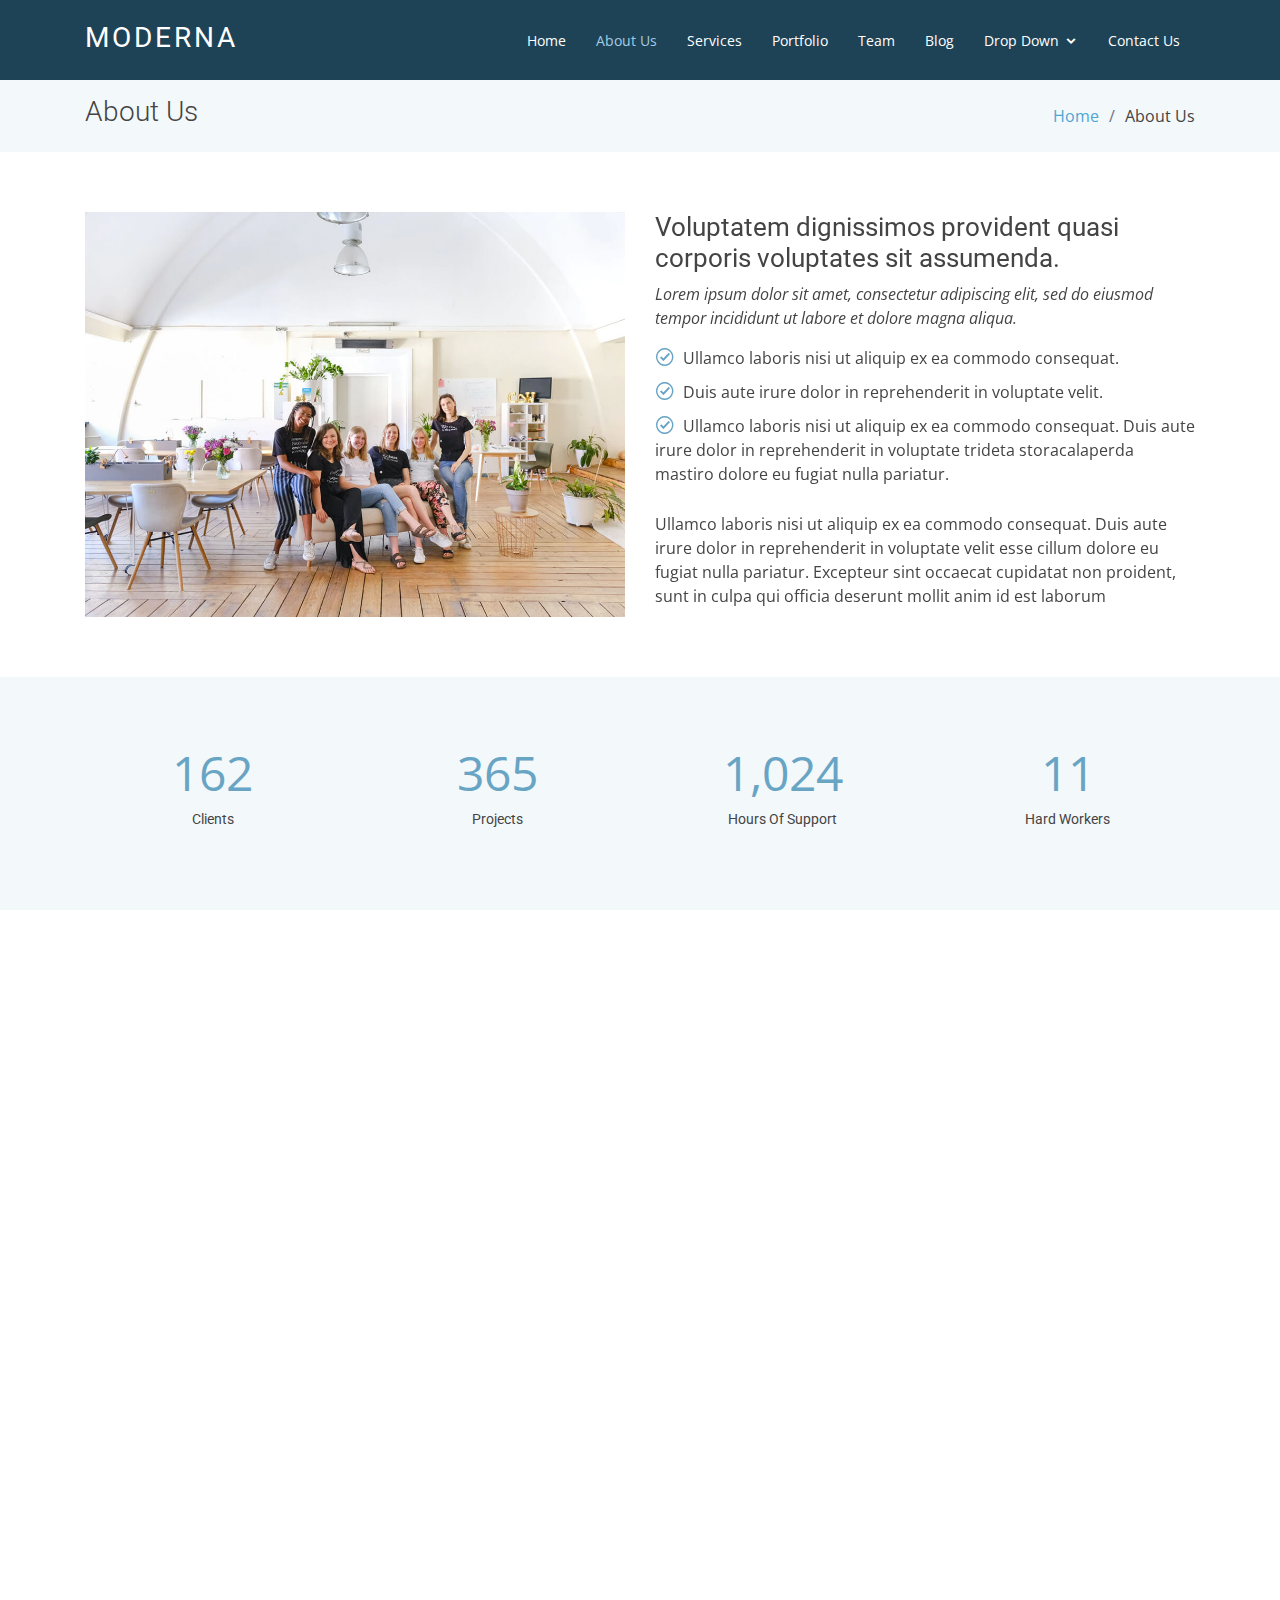
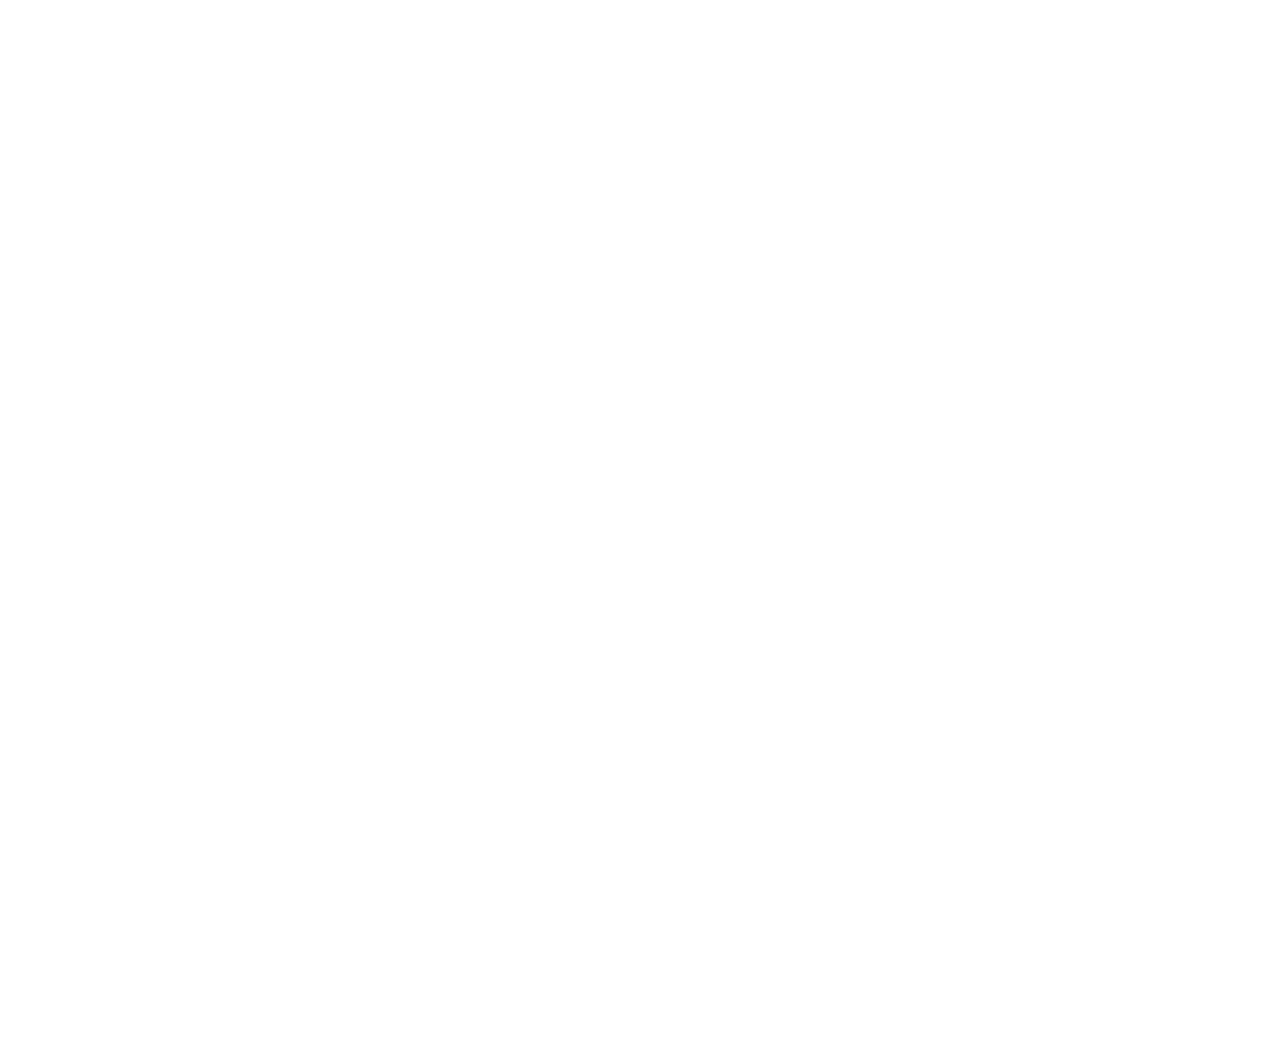
==== about.html @ cd8b93fe "Initial commit" ====
<!DOCTYPE html>
<html lang="en">

<head>
  <meta charset="utf-8">
  <meta content="width=device-width, initial-scale=1.0" name="viewport">

  <title>About - Moderna Bootstrap Template</title>
  <meta content="" name="descriptison">
  <meta content="" name="keywords">

  <!-- Favicons -->
  <link href="assets/img/favicon.png" rel="icon">
  <link href="assets/img/apple-touch-icon.png" rel="apple-touch-icon">

  <!-- Google Fonts -->
  <link href="https://fonts.googleapis.com/css?family=Open+Sans:300,300i,400,400i,600,600i,700,700i|Roboto:300,300i,400,400i,500,500i,700,700i&display=swap" rel="stylesheet">

  <!-- Vendor CSS Files -->
  <link href="assets/vendor/bootstrap/css/bootstrap.min.css" rel="stylesheet">
  <link href="assets/vendor/animate.css/animate.min.css" rel="stylesheet">
  <link href="assets/vendor/icofont/icofont.min.css" rel="stylesheet">
  <link href="assets/vendor/boxicons/css/boxicons.min.css" rel="stylesheet">
  <link href="assets/vendor/venobox/venobox.css" rel="stylesheet">
  <link href="assets/vendor/owl.carousel/assets/owl.carousel.min.css" rel="stylesheet">
  <link href="assets/vendor/aos/aos.css" rel="stylesheet">

  <!-- Template Main CSS File -->
  <link href="assets/css/style.css" rel="stylesheet">

  <!-- =======================================================
  * Template Name: Moderna - v2.1.0
  * Template URL: https://bootstrapmade.com/free-bootstrap-template-corporate-moderna/
  * Author: BootstrapMade.com
  * License: https://bootstrapmade.com/license/
  ======================================================== -->
</head>

<body>

  <!-- ======= Header ======= -->
  <header id="header" class="fixed-top ">
    <div class="container">

      <div class="logo float-left">
        <h1 class="text-light"><a href="index.html"><span>Moderna</span></a></h1>
        <!-- Uncomment below if you prefer to use an image logo -->
        <!-- <a href="index.html"><img src="assets/img/logo.png" alt="" class="img-fluid"></a>-->
      </div>

      <nav class="nav-menu float-right d-none d-lg-block">
        <ul>
          <li><a href="index.html">Home</a></li>
          <li class="active"><a href="about.html">About Us</a></li>
          <li><a href="services.html">Services</a></li>
          <li><a href="portfolio.html">Portfolio</a></li>
          <li><a href="team.html">Team</a></li>
          <li><a href="blog.html">Blog</a></li>
          <li class="drop-down"><a href="">Drop Down</a>
            <ul>
              <li><a href="#">Drop Down 1</a></li>
              <li class="drop-down"><a href="#">Drop Down 2</a>
                <ul>
                  <li><a href="#">Deep Drop Down 1</a></li>
                  <li><a href="#">Deep Drop Down 2</a></li>
                  <li><a href="#">Deep Drop Down 3</a></li>
                  <li><a href="#">Deep Drop Down 4</a></li>
                  <li><a href="#">Deep Drop Down 5</a></li>
                </ul>
              </li>
              <li><a href="#">Drop Down 3</a></li>
              <li><a href="#">Drop Down 4</a></li>
              <li><a href="#">Drop Down 5</a></li>
            </ul>
          </li>
          <li><a href="contact.html">Contact Us</a></li>
        </ul>
      </nav><!-- .nav-menu -->

    </div>
  </header><!-- End Header -->

  <main id="main">

    <!-- ======= About Us Section ======= -->
    <section class="breadcrumbs">
      <div class="container">

        <div class="d-flex justify-content-between align-items-center">
          <h2>About Us</h2>
          <ol>
            <li><a href="index.html">Home</a></li>
            <li>About Us</li>
          </ol>
        </div>

      </div>
    </section><!-- End About Us Section -->

    <!-- ======= About Section ======= -->
    <section class="about" data-aos="fade-up">
      <div class="container">

        <div class="row">
          <div class="col-lg-6">
            <img src="assets/img/about.jpg" class="img-fluid" alt="">
          </div>
          <div class="col-lg-6 pt-4 pt-lg-0">
            <h3>Voluptatem dignissimos provident quasi corporis voluptates sit assumenda.</h3>
            <p class="font-italic">
              Lorem ipsum dolor sit amet, consectetur adipiscing elit, sed do eiusmod tempor incididunt ut labore et dolore
              magna aliqua.
            </p>
            <ul>
              <li><i class="icofont-check-circled"></i> Ullamco laboris nisi ut aliquip ex ea commodo consequat.</li>
              <li><i class="icofont-check-circled"></i> Duis aute irure dolor in reprehenderit in voluptate velit.</li>
              <li><i class="icofont-check-circled"></i> Ullamco laboris nisi ut aliquip ex ea commodo consequat. Duis aute irure dolor in reprehenderit in voluptate trideta storacalaperda mastiro dolore eu fugiat nulla pariatur.</li>
            </ul>
            <p>
              Ullamco laboris nisi ut aliquip ex ea commodo consequat. Duis aute irure dolor in reprehenderit in voluptate
              velit esse cillum dolore eu fugiat nulla pariatur. Excepteur sint occaecat cupidatat non proident, sunt in
              culpa qui officia deserunt mollit anim id est laborum
            </p>
          </div>
        </div>

      </div>
    </section><!-- End About Section -->

    <!-- ======= Facts Section ======= -->
    <section class="facts section-bg" data-aos="fade-up">
      <div class="container">

        <div class="row counters">

          <div class="col-lg-3 col-6 text-center">
            <span data-toggle="counter-up">232</span>
            <p>Clients</p>
          </div>

          <div class="col-lg-3 col-6 text-center">
            <span data-toggle="counter-up">521</span>
            <p>Projects</p>
          </div>

          <div class="col-lg-3 col-6 text-center">
            <span data-toggle="counter-up">1,463</span>
            <p>Hours Of Support</p>
          </div>

          <div class="col-lg-3 col-6 text-center">
            <span data-toggle="counter-up">15</span>
            <p>Hard Workers</p>
          </div>

        </div>

      </div>
    </section><!-- End Facts Section -->

    <!-- ======= Our Skills Section ======= -->
    <section class="skills" data-aos="fade-up">
      <div class="container">

        <div class="section-title">
          <h2>Our Skills</h2>
          <p>Magnam dolores commodi suscipit. Necessitatibus eius consequatur ex aliquid fuga eum quidem. Sit sint consectetur velit. Quisquam quos quisquam cupiditate. Et nemo qui impedit suscipit alias ea. Quia fugiat sit in iste officiis commodi quidem hic quas.</p>
        </div>

        <div class="skills-content">

          <div class="progress">
            <div class="progress-bar bg-success" role="progressbar" aria-valuenow="100" aria-valuemin="0" aria-valuemax="100">
              <span class="skill">HTML <i class="val">100%</i></span>
            </div>
          </div>

          <div class="progress">
            <div class="progress-bar bg-info" role="progressbar" aria-valuenow="90" aria-valuemin="0" aria-valuemax="100">
              <span class="skill">CSS <i class="val">90%</i></span>
            </div>
          </div>

          <div class="progress">
            <div class="progress-bar bg-warning" role="progressbar" aria-valuenow="75" aria-valuemin="0" aria-valuemax="100">
              <span class="skill">JavaScript <i class="val">75%</i></span>
            </div>
          </div>

          <div class="progress">
            <div class="progress-bar bg-danger" role="progressbar" aria-valuenow="55" aria-valuemin="0" aria-valuemax="100">
              <span class="skill">Photoshop <i class="val">55%</i></span>
            </div>
          </div>

        </div>

      </div>
    </section><!-- End Our Skills Section -->

    <!-- ======= Tetstimonials Section ======= -->
    <section class="testimonials" data-aos="fade-up">
      <div class="container">

        <div class="section-title">
          <h2>Tetstimonials</h2>
          <p>Magnam dolores commodi suscipit. Necessitatibus eius consequatur ex aliquid fuga eum quidem. Sit sint consectetur velit. Quisquam quos quisquam cupiditate. Et nemo qui impedit suscipit alias ea. Quia fugiat sit in iste officiis commodi quidem hic quas.</p>
        </div>

        <div class="owl-carousel testimonials-carousel">

          <div class="testimonial-item">
            <img src="assets/img/testimonials/testimonials-1.jpg" class="testimonial-img" alt="">
            <h3>Saul Goodman</h3>
            <h4>Ceo &amp; Founder</h4>
            <p>
              <i class="bx bxs-quote-alt-left quote-icon-left"></i>
              Proin iaculis purus consequat sem cure digni ssim donec porttitora entum suscipit rhoncus. Accusantium quam, ultricies eget id, aliquam eget nibh et. Maecen aliquam, risus at semper.
              <i class="bx bxs-quote-alt-right quote-icon-right"></i>
            </p>
          </div>

          <div class="testimonial-item">
            <img src="assets/img/testimonials/testimonials-2.jpg" class="testimonial-img" alt="">
            <h3>Sara Wilsson</h3>
            <h4>Designer</h4>
            <p>
              <i class="bx bxs-quote-alt-left quote-icon-left"></i>
              Export tempor illum tamen malis malis eram quae irure esse labore quem cillum quid cillum eram malis quorum velit fore eram velit sunt aliqua noster fugiat irure amet legam anim culpa.
              <i class="bx bxs-quote-alt-right quote-icon-right"></i>
            </p>
          </div>

          <div class="testimonial-item">
            <img src="assets/img/testimonials/testimonials-3.jpg" class="testimonial-img" alt="">
            <h3>Jena Karlis</h3>
            <h4>Store Owner</h4>
            <p>
              <i class="bx bxs-quote-alt-left quote-icon-left"></i>
              Enim nisi quem export duis labore cillum quae magna enim sint quorum nulla quem veniam duis minim tempor labore quem eram duis noster aute amet eram fore quis sint minim.
              <i class="bx bxs-quote-alt-right quote-icon-right"></i>
            </p>
          </div>

          <div class="testimonial-item">
            <img src="assets/img/testimonials/testimonials-4.jpg" class="testimonial-img" alt="">
            <h3>Matt Brandon</h3>
            <h4>Freelancer</h4>
            <p>
              <i class="bx bxs-quote-alt-left quote-icon-left"></i>
              Fugiat enim eram quae cillum dolore dolor amet nulla culpa multos export minim fugiat minim velit minim dolor enim duis veniam ipsum anim magna sunt elit fore quem dolore labore illum veniam.
              <i class="bx bxs-quote-alt-right quote-icon-right"></i>
            </p>
          </div>

          <div class="testimonial-item">
            <img src="assets/img/testimonials/testimonials-5.jpg" class="testimonial-img" alt="">
            <h3>John Larson</h3>
            <h4>Entrepreneur</h4>
            <p>
              <i class="bx bxs-quote-alt-left quote-icon-left"></i>
              Quis quorum aliqua sint quem legam fore sunt eram irure aliqua veniam tempor noster veniam enim culpa labore duis sunt culpa nulla illum cillum fugiat legam esse veniam culpa fore nisi cillum quid.
              <i class="bx bxs-quote-alt-right quote-icon-right"></i>
            </p>
          </div>

        </div>

      </div>
    </section><!-- End Ttstimonials Section -->

  </main><!-- End #main -->

  <!-- ======= Footer ======= -->
  <footer id="footer" data-aos="fade-up" data-aos-easing="ease-in-out" data-aos-duration="500">

    <div class="footer-newsletter">
      <div class="container">
        <div class="row">
          <div class="col-lg-6">
            <h4>Our Newsletter</h4>
            <p>Tamen quem nulla quae legam multos aute sint culpa legam noster magna</p>
          </div>
          <div class="col-lg-6">
            <form action="" method="post">
              <input type="email" name="email"><input type="submit" value="Subscribe">
            </form>
          </div>
        </div>
      </div>
    </div>

    <div class="footer-top">
      <div class="container">
        <div class="row">

          <div class="col-lg-3 col-md-6 footer-links">
            <h4>Useful Links</h4>
            <ul>
              <li><i class="bx bx-chevron-right"></i> <a href="#">Home</a></li>
              <li><i class="bx bx-chevron-right"></i> <a href="#">About us</a></li>
              <li><i class="bx bx-chevron-right"></i> <a href="#">Services</a></li>
              <li><i class="bx bx-chevron-right"></i> <a href="#">Terms of service</a></li>
              <li><i class="bx bx-chevron-right"></i> <a href="#">Privacy policy</a></li>
            </ul>
          </div>

          <div class="col-lg-3 col-md-6 footer-links">
            <h4>Our Services</h4>
            <ul>
              <li><i class="bx bx-chevron-right"></i> <a href="#">Web Design</a></li>
              <li><i class="bx bx-chevron-right"></i> <a href="#">Web Development</a></li>
              <li><i class="bx bx-chevron-right"></i> <a href="#">Product Management</a></li>
              <li><i class="bx bx-chevron-right"></i> <a href="#">Marketing</a></li>
              <li><i class="bx bx-chevron-right"></i> <a href="#">Graphic Design</a></li>
            </ul>
          </div>

          <div class="col-lg-3 col-md-6 footer-contact">
            <h4>Contact Us</h4>
            <p>
              A108 Adam Street <br>
              New York, NY 535022<br>
              United States <br><br>
              <strong>Phone:</strong> +1 5589 55488 55<br>
              <strong>Email:</strong> info@example.com<br>
            </p>

          </div>

          <div class="col-lg-3 col-md-6 footer-info">
            <h3>About Moderna</h3>
            <p>Cras fermentum odio eu feugiat lide par naso tierra. Justo eget nada terra videa magna derita valies darta donna mare fermentum iaculis eu non diam phasellus.</p>
            <div class="social-links mt-3">
              <a href="#" class="twitter"><i class="bx bxl-twitter"></i></a>
              <a href="#" class="facebook"><i class="bx bxl-facebook"></i></a>
              <a href="#" class="instagram"><i class="bx bxl-instagram"></i></a>
              <a href="#" class="linkedin"><i class="bx bxl-linkedin"></i></a>
            </div>
          </div>

        </div>
      </div>
    </div>

    <div class="container">
      <div class="copyright">
        &copy; Copyright <strong><span>Moderna</span></strong>. All Rights Reserved
      </div>
      <div class="credits">
        <!-- All the links in the footer should remain intact. -->
        <!-- You can delete the links only if you purchased the pro version. -->
        <!-- Licensing information: https://bootstrapmade.com/license/ -->
        <!-- Purchase the pro version with working PHP/AJAX contact form: https://bootstrapmade.com/free-bootstrap-template-corporate-moderna/ -->
        Designed by <a href="https://bootstrapmade.com/">BootstrapMade</a>
      </div>
    </div>
  </footer><!-- End Footer -->

  <a href="#" class="back-to-top"><i class="icofont-simple-up"></i></a>

  <!-- Vendor JS Files -->
  <script src="assets/vendor/jquery/jquery.min.js"></script>
  <script src="assets/vendor/bootstrap/js/bootstrap.bundle.min.js"></script>
  <script src="assets/vendor/jquery.easing/jquery.easing.min.js"></script>
  <script src="assets/vendor/php-email-form/validate.js"></script>
  <script src="assets/vendor/venobox/venobox.min.js"></script>
  <script src="assets/vendor/waypoints/jquery.waypoints.min.js"></script>
  <script src="assets/vendor/counterup/counterup.min.js"></script>
  <script src="assets/vendor/owl.carousel/owl.carousel.min.js"></script>
  <script src="assets/vendor/isotope-layout/isotope.pkgd.min.js"></script>
  <script src="assets/vendor/aos/aos.js"></script>

  <!-- Template Main JS File -->
  <script src="assets/js/main.js"></script>

</body>

</html>
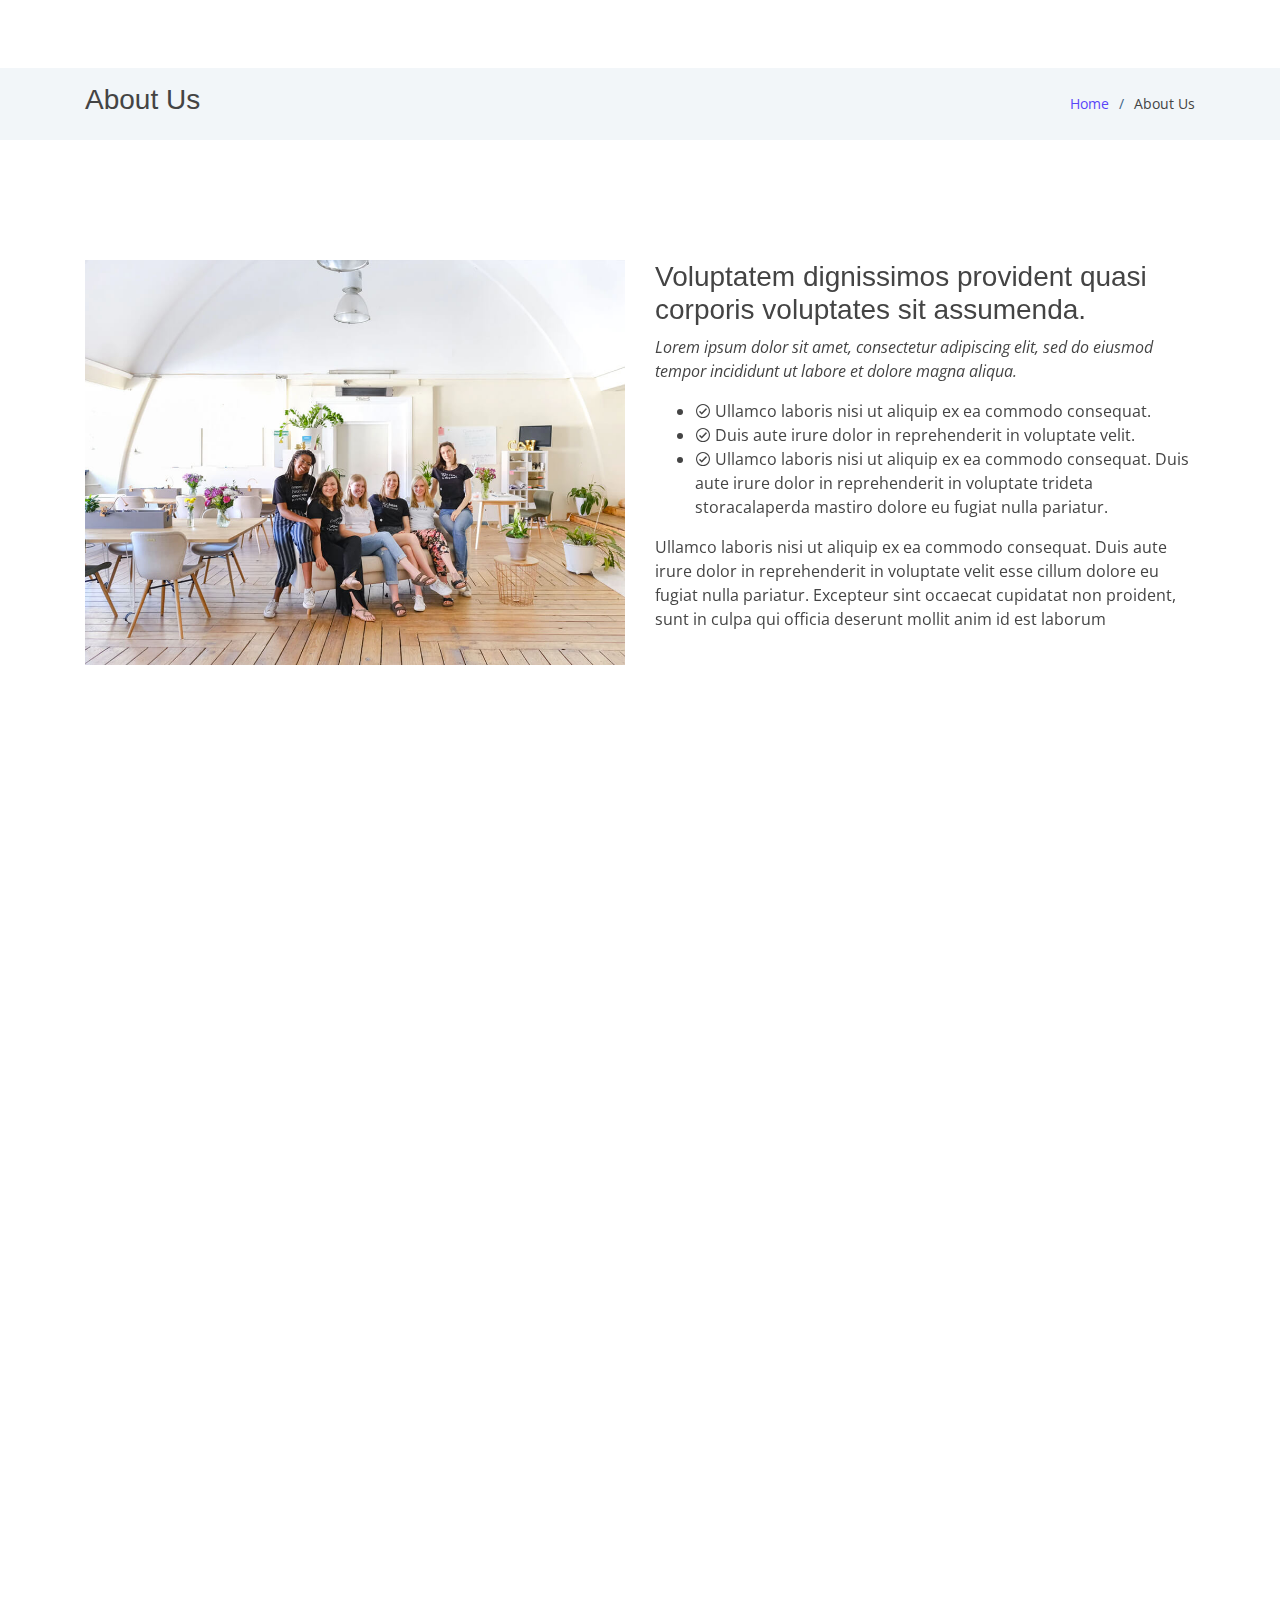
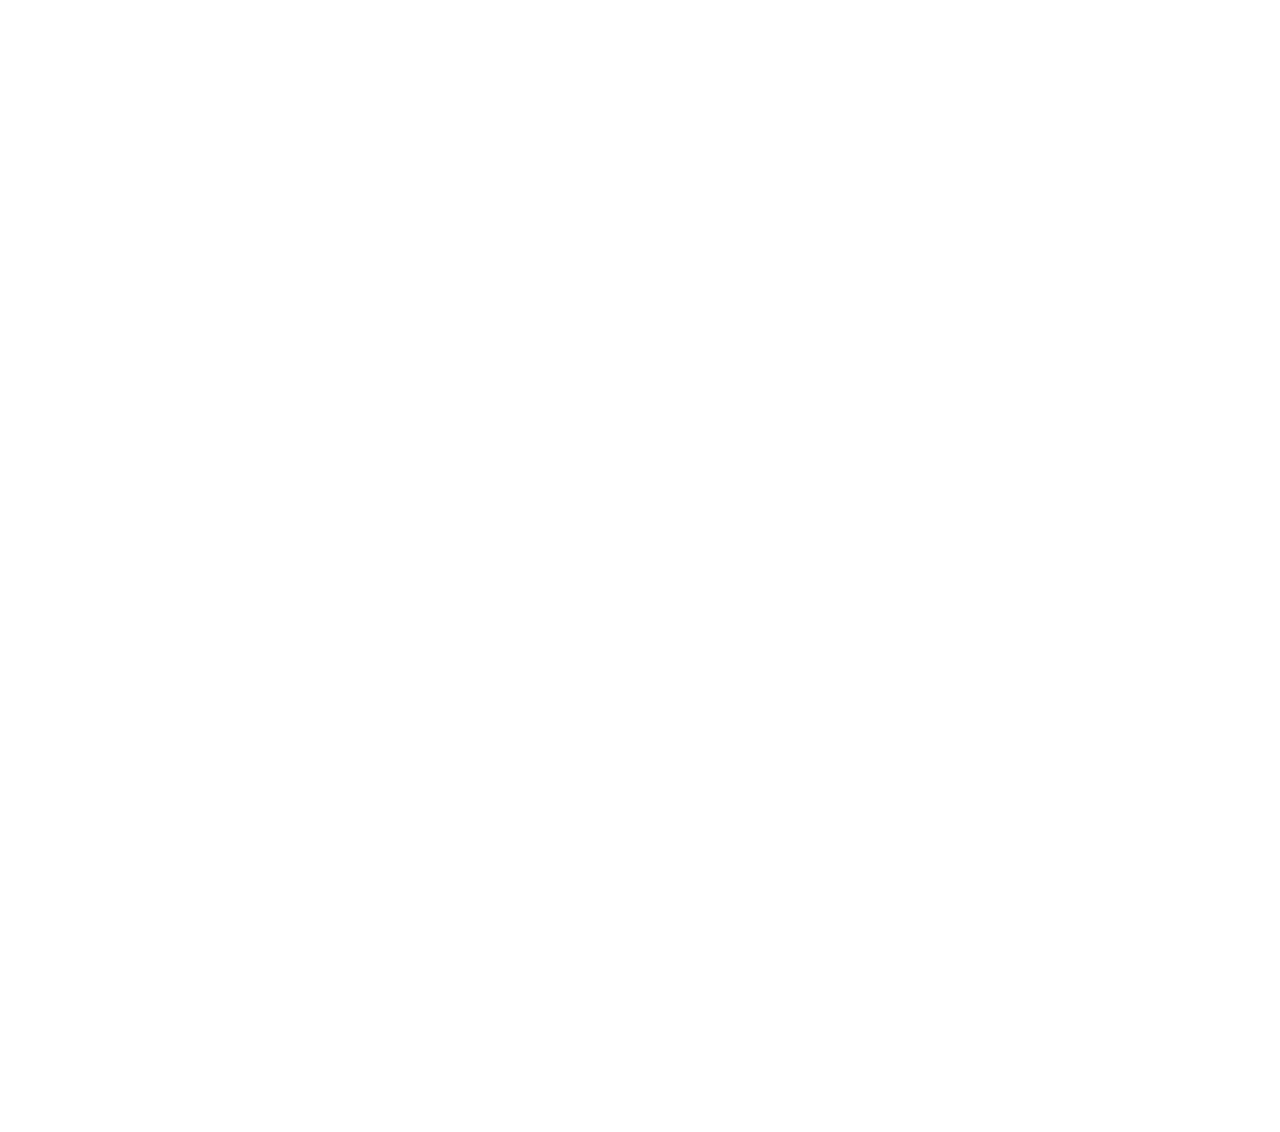
==== commit e57e0077: "Added GTM Tags" ====
--- a/about.html
+++ b/about.html
@@ -2,6 +2,13 @@
 <html lang="en">
 
 <head>
+<!-- Google Tag Manager -->
+<script>(function(w,d,s,l,i){w[l]=w[l]||[];w[l].push({'gtm.start':
+new Date().getTime(),event:'gtm.js'});var f=d.getElementsByTagName(s)[0],
+j=d.createElement(s),dl=l!='dataLayer'?'&l='+l:'';j.async=true;j.src=
+'https://www.googletagmanager.com/gtm.js?id='+i+dl;f.parentNode.insertBefore(j,f);
+})(window,document,'script','dataLayer','GTM-THHQT9S');</script>
+<!-- End Google Tag Manager -->
   <meta charset="utf-8">
   <meta content="width=device-width, initial-scale=1.0" name="viewport">
 
@@ -37,6 +44,10 @@
 </head>
 
 <body>
+<!-- Google Tag Manager (noscript) -->
+<noscript><iframe src="https://www.googletagmanager.com/ns.html?id=GTM-THHQT9S"
+height="0" width="0" style="display:none;visibility:hidden"></iframe></noscript>
+<!-- End Google Tag Manager (noscript) -->
 
   <!-- ======= Header ======= -->
   <header id="header" class="fixed-top ">
--- a/assets/css/style.css
+++ b/assets/css/style.css
@@ -1,6 +1,6 @@
 /**
-* Template Name: Moderna - v2.1.0
-* Template URL: https://bootstrapmade.com/free-bootstrap-template-corporate-moderna/
+* Template Name: Techie - v2.1.0
+* Template URL: https://bootstrapmade.com/techie-free-skin-bootstrap-3/
 * Author: BootstrapMade.com
 * License: https://bootstrapmade.com/license/
 */
@@ -10,20 +10,20 @@
 --------------------------------------------------------------*/
 body {
   font-family: "Open Sans", sans-serif;
-  color: #444;
+  color: #444444;
 }
 
 a {
-  color: #4fa6d5;
+  color: #5846f9;
 }
 
 a:hover {
-  color: #45beff;
+  color: #8577fb;
   text-decoration: none;
 }
 
-h1, h2, h3, h4, h5, h6, .font-primary {
-  font-family: "Roboto", sans-serif;
+h1, h2, h3, h4, h5, h6 {
+  font-family: "Poppins", sans-serif;
 }
 
 /*--------------------------------------------------------------
@@ -32,120 +32,190 @@
 .back-to-top {
   position: fixed;
   display: none;
+  right: 15px;
+  bottom: 15px;
+  z-index: 99999;
+}
+
+.back-to-top i {
+  display: flex;
+  align-items: center;
+  justify-content: center;
+  font-size: 24px;
   width: 40px;
   height: 40px;
-  border-radius: 3px;
-  right: 15px;
-  bottom: 15px;
-  background: #68A4C4;
-  color: #fff;
-  transition: display 0.5s ease-in-out;
-  z-index: 99999;
-}
-
-.back-to-top i {
-  font-size: 24px;
-  position: absolute;
-  top: 8px;
-  left: 8px;
-}
-
-.back-to-top:hover {
-  color: #fff;
-  background: #85b6cf;
-  transition: background 0.2s ease-in-out;
+  border-radius: 4px;
+  background: #5846f9;
+  color: #fff;
+  transition: all 0.4s;
+}
+
+.back-to-top i:hover {
+  background: #7b27d8;
+  color: #fff;
+}
+
+/*--------------------------------------------------------------
+# Preloader
+--------------------------------------------------------------*/
+#preloader {
+  position: fixed;
+  top: 0;
+  left: 0;
+  right: 0;
+  bottom: 0;
+  z-index: 9999;
+  overflow: hidden;
+  background: #fff;
+}
+
+#preloader:before {
+  content: "";
+  position: fixed;
+  top: calc(50% - 30px);
+  left: calc(50% - 30px);
+  border: 6px solid #5846f9;
+  border-top-color: #e7e4fe;
+  border-radius: 50%;
+  width: 60px;
+  height: 60px;
+  -webkit-animation: animate-preloader 1s linear infinite;
+  animation: animate-preloader 1s linear infinite;
+}
+
+@-webkit-keyframes animate-preloader {
+  0% {
+    transform: rotate(0deg);
+  }
+  100% {
+    transform: rotate(360deg);
+  }
+}
+
+@keyframes animate-preloader {
+  0% {
+    transform: rotate(0deg);
+  }
+  100% {
+    transform: rotate(360deg);
+  }
+}
+
+/*--------------------------------------------------------------
+# Disable aos animation delay on mobile devices
+--------------------------------------------------------------*/
+@media screen and (max-width: 768px) {
+  [data-aos-delay] {
+    transition-delay: 0 !important;
+  }
 }
 
 /*--------------------------------------------------------------
 # Header
 --------------------------------------------------------------*/
 #header {
-  height: 80px;
   transition: all 0.5s;
   z-index: 997;
-  transition: all 0.5s;
   padding: 20px 0;
-  background: #1e4356;
-}
-
-#header.header-transparent {
-  background: none;
-}
-
-#header.header-scrolled {
-  background: rgba(30, 67, 86, 0.8);
-  height: 60px;
-  padding: 10px 0;
-}
-
-#header .logo h1 {
-  font-size: 28px;
+}
+
+#header.header-scrolled, #header.header-inner-pages {
+  background: rgba(24, 6, 185, 0.8);
+  padding: 12px 0;
+}
+
+#header .logo {
+  font-size: 32px;
   margin: 0;
-  padding: 4px 0;
+  padding: 0;
   line-height: 1;
   font-weight: 400;
-  letter-spacing: 3px;
+  letter-spacing: 2px;
   text-transform: uppercase;
 }
 
-#header .logo h1 a, #header .logo h1 a:hover {
-  color: #fff;
-  text-decoration: none;
+#header .logo a {
+  color: #fff;
 }
 
 #header .logo img {
-  padding: 0;
-  margin: 0;
   max-height: 40px;
 }
 
-#main {
-  margin-top: 80px;
+@media (max-width: 992px) {
+  #header {
+    padding: 12px 0;
+  }
+  #header .logo {
+    font-size: 28px;
+  }
 }
 
 /*--------------------------------------------------------------
 # Navigation Menu
 --------------------------------------------------------------*/
 /* Desktop Navigation */
-.nav-menu, .nav-menu * {
+.nav-menu ul {
   margin: 0;
   padding: 0;
   list-style: none;
 }
 
+.nav-menu > ul {
+  display: flex;
+}
+
 .nav-menu > ul > li {
   position: relative;
   white-space: nowrap;
-  float: left;
+  padding: 10px 0 10px 24px;
 }
 
 .nav-menu a {
   display: block;
   position: relative;
-  color: #fff;
-  padding: 10px 15px;
+  color: rgba(255, 255, 255, 0.7);
   transition: 0.3s;
-  font-size: 14px;
+  font-size: 15px;
+  font-weight: 600;
+  padding: 0 3px;
   font-family: "Open Sans", sans-serif;
 }
 
+.nav-menu > ul > li > a:before {
+  content: "";
+  position: absolute;
+  width: 100%;
+  height: 2px;
+  bottom: -5px;
+  left: 0;
+  background-color: #fff;
+  visibility: hidden;
+  width: 0px;
+  transition: all 0.3s ease-in-out 0s;
+}
+
+.nav-menu a:hover:before, .nav-menu li:hover > a:before, .nav-menu .active > a:before {
+  visibility: visible;
+  width: 100%;
+}
+
 .nav-menu a:hover, .nav-menu .active > a, .nav-menu li:hover > a {
-  color: #a2cce3;
-  text-decoration: none;
+  color: #fff;
 }
 
 .nav-menu .drop-down ul {
   display: block;
   position: absolute;
-  left: 0;
-  top: calc(100% - 30px);
+  left: 22px;
+  top: calc(100% + 30px);
   z-index: 99;
   opacity: 0;
   visibility: hidden;
   padding: 10px 0;
   background: #fff;
   box-shadow: 0px 0px 30px rgba(127, 137, 161, 0.25);
-  transition: ease all 0.3s;
+  transition: 0.3s;
 }
 
 .nav-menu .drop-down:hover > ul {
@@ -162,13 +232,12 @@
 .nav-menu .drop-down ul a {
   padding: 10px 20px;
   font-size: 14px;
-  font-weight: 500;
   text-transform: none;
-  color: #1c3745;
+  color: #2c4964;
 }
 
 .nav-menu .drop-down ul a:hover, .nav-menu .drop-down ul .active > a, .nav-menu .drop-down ul li:hover > a {
-  color: #68A4C4;
+  color: #5846f9;
 }
 
 .nav-menu .drop-down > a:after {
@@ -211,64 +280,33 @@
   }
 }
 
+/* Get Startet Button */
+.get-started-btn {
+  margin-left: 25px;
+  color: #fff;
+  border-radius: 5px;
+  padding: 6px 25px 8px 25px;
+  white-space: nowrap;
+  transition: 0.3s;
+  font-size: 14px;
+  font-weight: 600;
+  display: inline-block;
+  border: 2px solid rgba(255, 255, 255, 0.5);
+}
+
+.get-started-btn:hover {
+  border-color: #fff;
+  color: #fff;
+}
+
+@media (max-width: 992px) {
+  .get-started-btn {
+    margin: 0 48px 0 0;
+    padding: 6px 18px;
+  }
+}
+
 /* Mobile Navigation */
-.mobile-nav {
-  position: fixed;
-  top: 0;
-  bottom: 0;
-  z-index: 9999;
-  overflow-y: auto;
-  left: -260px;
-  width: 260px;
-  padding-top: 18px;
-  background: #1e4356;
-  transition: 0.4s;
-}
-
-.mobile-nav * {
-  margin: 0;
-  padding: 0;
-  list-style: none;
-}
-
-.mobile-nav a {
-  display: block;
-  position: relative;
-  color: #ddecf5;
-  padding: 10px 20px;
-  font-weight: 500;
-}
-
-.mobile-nav a:hover, .mobile-nav .active > a, .mobile-nav li:hover > a {
-  color: #a2cce3;
-  text-decoration: none;
-}
-
-.mobile-nav .drop-down > a:after {
-  content: "\ea99";
-  font-family: IcoFont;
-  padding-left: 10px;
-  position: absolute;
-  right: 15px;
-}
-
-.mobile-nav .active.drop-down > a:after {
-  content: "\eaa0";
-}
-
-.mobile-nav .drop-down > a {
-  padding-right: 35px;
-}
-
-.mobile-nav .drop-down ul {
-  display: none;
-  overflow: hidden;
-}
-
-.mobile-nav .drop-down li {
-  padding-left: 20px;
-}
-
 .mobile-nav-toggle {
   position: fixed;
   right: 15px;
@@ -288,6 +326,67 @@
   color: #fff;
 }
 
+.mobile-nav {
+  position: fixed;
+  top: 55px;
+  right: 15px;
+  bottom: 15px;
+  left: 15px;
+  z-index: 9999;
+  overflow-y: auto;
+  background: #fff;
+  transition: ease-in-out 0.2s;
+  opacity: 0;
+  visibility: hidden;
+  border-radius: 10px;
+  padding: 10px 0;
+}
+
+.mobile-nav * {
+  margin: 0;
+  padding: 0;
+  list-style: none;
+}
+
+.mobile-nav a {
+  display: block;
+  position: relative;
+  color: #2c4964;
+  padding: 10px 20px;
+  font-weight: 500;
+  outline: none;
+}
+
+.mobile-nav a:hover, .mobile-nav .active > a, .mobile-nav li:hover > a {
+  color: #5846f9;
+  text-decoration: none;
+}
+
+.mobile-nav .drop-down > a:after {
+  content: "\ea99";
+  font-family: IcoFont;
+  padding-left: 10px;
+  position: absolute;
+  right: 15px;
+}
+
+.mobile-nav .active.drop-down > a:after {
+  content: "\eaa1";
+}
+
+.mobile-nav .drop-down > a {
+  padding-right: 35px;
+}
+
+.mobile-nav .drop-down ul {
+  display: none;
+  overflow: hidden;
+}
+
+.mobile-nav .drop-down li {
+  padding-left: 20px;
+}
+
 .mobile-nav-overly {
   width: 100%;
   height: 100%;
@@ -295,9 +394,10 @@
   top: 0;
   left: 0;
   position: fixed;
-  background: rgba(30, 67, 86, 0.9);
+  background: rgba(28, 47, 65, 0.6);
   overflow: hidden;
   display: none;
+  transition: ease-in-out 0.2s;
 }
 
 .mobile-nav-active {
@@ -305,7 +405,8 @@
 }
 
 .mobile-nav-active .mobile-nav {
-  left: 0;
+  opacity: 1;
+  visibility: visible;
 }
 
 .mobile-nav-active .mobile-nav-toggle i {
@@ -317,217 +418,125 @@
 --------------------------------------------------------------*/
 #hero {
   width: 100%;
-  height: 90vh;
-  overflow: hidden;
-  position: relative;
-}
-
-#hero::after {
-  content: '';
-  position: absolute;
-  left: 50%;
-  top: 0;
-  width: 130%;
-  height: 95%;
-  background: linear-gradient(to right, rgba(30, 67, 86, 0.8), rgba(30, 67, 86, 0.6)), url("../img/hero-bg.jpg") center top no-repeat;
-  z-index: 0;
-  border-radius: 0 0 50% 50%;
-  transform: translateX(-50%) rotate(0deg);
-}
-
-#hero::before {
-  content: '';
-  position: absolute;
-  left: 50%;
-  top: 0;
-  width: 130%;
-  height: 96%;
-  background: #68A4C4;
-  opacity: 0.3;
-  z-index: 0;
-  border-radius: 0 0 50% 50%;
-  transform: translateX(-50%) translateY(18px) rotate(2deg);
-}
-
-#hero .carousel-container {
-  display: flex;
-  justify-content: center;
-  align-items: center;
-  flex-direction: column;
-  text-align: center;
-  bottom: 0;
-  top: 0;
-  left: 0;
-  right: 0;
+  height: 100vh;
+  background: linear-gradient(45deg, rgba(86, 58, 250, 0.9) 0%, rgba(116, 15, 214, 0.9) 100%), url("../img/hero-bg.jpg") center center no-repeat;
+  background-size: cover;
+}
+
+#hero .container, #hero .container-fluid {
+  padding-top: 84px;
+}
+
+#hero h1 {
+  margin: 0;
+  font-size: 52px;
+  font-weight: 700;
+  line-height: 64px;
+  color: #fff;
 }
 
 #hero h2 {
-  color: #fff;
-  margin-bottom: 30px;
-  font-size: 48px;
-  font-weight: 700;
-}
-
-#hero p {
-  width: 80%;
-  -webkit-animation-delay: 0.4s;
-  animation-delay: 0.4s;
-  margin: 0 auto 30px auto;
-  color: #fff;
-}
-
-#hero .carousel-control-prev, #hero .carousel-control-next {
-  width: 10%;
-}
-
-#hero .carousel-control-next-icon, #hero .carousel-control-prev-icon {
-  background: none;
-  font-size: 48px;
-  line-height: 1;
-  width: auto;
-  height: auto;
+  color: rgba(255, 255, 255, 0.8);
+  margin: 10px 0 0 0;
+  font-size: 20px;
 }
 
 #hero .btn-get-started {
-  font-family: "Roboto", sans-serif;
+  font-family: "Poppins", sans-serif;
   font-weight: 500;
-  font-size: 14px;
+  font-size: 16px;
   letter-spacing: 1px;
   display: inline-block;
-  padding: 12px 32px;
-  border-radius: 50px;
+  padding: 10px 28px;
+  border-radius: 5px;
   transition: 0.5s;
-  line-height: 1;
-  margin: 10px;
-  color: #fff;
-  -webkit-animation-delay: 0.8s;
-  animation-delay: 0.8s;
-  border: 2px solid #68A4C4;
+  margin-top: 30px;
+  color: #fff;
+  border: 2px solid #fff;
 }
 
 #hero .btn-get-started:hover {
-  background: #68A4C4;
-  color: #fff;
-  text-decoration: none;
-}
-
-@media (min-width: 1024px) {
-  #hero p {
+  background: #fff;
+  color: #5846f9;
+}
+
+#hero .animated {
+  animation: up-down 2s ease-in-out infinite alternate-reverse both;
+}
+
+@media (min-width: 1200px) {
+  #hero {
+    background-attachment: fixed;
+  }
+}
+
+@media (max-width: 991px) {
+  #hero {
+    text-align: center;
+  }
+  #hero .container, #hero .container-fluid {
+    padding-top: 68px;
+  }
+  #hero .animated {
+    -webkit-animation: none;
+    animation: none;
+  }
+  #hero .hero-img {
+    text-align: center;
+  }
+  #hero .hero-img img {
+    width: 50%;
+  }
+}
+
+@media (max-width: 768px) {
+  #hero h1 {
+    font-size: 26px;
+    line-height: 36px;
+  }
+  #hero h2 {
+    font-size: 18px;
+    line-height: 24px;
+  }
+  #hero .hero-img img {
     width: 60%;
   }
-  #hero .carousel-control-prev, #hero .carousel-control-next {
-    width: 5%;
-  }
-}
-
-@media (max-width: 768px) {
-  #hero::after {
-    width: 180%;
-    height: 95%;
-    border-radius: 0 0 50% 50%;
-    transform: translateX(-50%) rotate(0deg);
-  }
-  #hero::before {
-    top: 0;
-    width: 180%;
-    height: 94%;
-    border-radius: 0 0 50% 50%;
-    transform: translateX(-50%) translateY(20px) rotate(4deg);
-  }
 }
 
 @media (max-width: 575px) {
-  #hero h2 {
-    font-size: 30px;
-  }
-  #hero::after {
-    left: 40%;
-    top: 0;
-    width: 200%;
-    height: 95%;
-    border-radius: 0 0 50% 50%;
-    transform: translateX(-50%) rotate(0deg);
-  }
-  #hero::before {
-    left: 50%;
-    top: 0;
-    width: 200%;
-    height: 94%;
-    border-radius: 0 0 50% 50%;
-    transform: translateX(-50%) translateY(20px) rotate(4deg);
-  }
-}
-
-/*--------------------------------------------------------------
-# Hero No Slider Section
---------------------------------------------------------------*/
-#hero-no-slider {
-  width: 100%;
-  height: 100vh;
+  #hero .hero-img img {
+    width: 80%;
+  }
+}
+
+@-webkit-keyframes up-down {
+  0% {
+    transform: translateY(10px);
+  }
+  100% {
+    transform: translateY(-10px);
+  }
+}
+
+@keyframes up-down {
+  0% {
+    transform: translateY(10px);
+  }
+  100% {
+    transform: translateY(-10px);
+  }
+}
+
+/*--------------------------------------------------------------
+# Sections General
+--------------------------------------------------------------*/
+section {
+  padding: 100px 0;
   overflow: hidden;
-  position: relative;
-  text-align: center;
-}
-
-#hero-no-slider::before {
-  content: '';
-  position: absolute;
-  left: 0;
-  top: 0;
-  right: 0;
-  bottom: 0;
-  background: linear-gradient(to right, rgba(30, 67, 86, 0.8), rgba(30, 67, 86, 0.6)), url("../img/hero-bg.jpg") center top no-repeat;
-}
-
-#hero-no-slider h2 {
-  color: #fff;
-  margin-bottom: 15px;
-  font-size: 48px;
-  font-weight: 700;
-}
-
-#hero-no-slider p {
-  color: #fff;
-}
-
-#hero-no-slider .btn-get-started {
-  font-family: "Roboto", sans-serif;
-  font-weight: 500;
-  font-size: 14px;
-  letter-spacing: 1px;
-  display: inline-block;
-  padding: 12px 32px;
-  border-radius: 50px;
-  transition: 0.5s;
-  line-height: 1;
-  margin: 10px;
-  color: #fff;
-  -webkit-animation-delay: 0.8s;
-  animation-delay: 0.8s;
-  border: 2px solid #68A4C4;
-}
-
-#hero-no-slider .btn-get-started:hover {
-  background: #68A4C4;
-  color: #fff;
-  text-decoration: none;
-}
-
-@media (max-width: 575px) {
-  #hero-no-slider h2 {
-    font-size: 30px;
-  }
-}
-
-/*--------------------------------------------------------------
-# Sections General
---------------------------------------------------------------*/
-section {
-  padding: 60px 0;
 }
 
 .section-bg {
-  background-color: #f3f8fa;
+  background-color: #f9f8ff;
 }
 
 .section-title {
@@ -536,33 +545,23 @@
 }
 
 .section-title h2 {
-  font-size: 28px;
-  font-weight: 400;
+  font-size: 32px;
+  font-weight: bold;
+  text-transform: uppercase;
   margin-bottom: 20px;
   padding-bottom: 20px;
   position: relative;
-}
-
-.section-title h2::before {
-  content: '';
-  position: absolute;
-  display: block;
-  width: 120px;
-  height: 1px;
-  background: #ddd;
-  bottom: 1px;
-  left: calc(50% - 60px);
 }
 
 .section-title h2::after {
   content: '';
   position: absolute;
   display: block;
-  width: 40px;
+  width: 50px;
   height: 3px;
-  background: #68A4C4;
+  background: #5846f9;
   bottom: 0;
-  left: calc(50% - 20px);
+  left: calc(50% - 25px);
 }
 
 .section-title p {
@@ -570,454 +569,278 @@
 }
 
 /*--------------------------------------------------------------
-# Breadcrumbs
---------------------------------------------------------------*/
-.breadcrumbs {
-  padding: 15px 0;
-  background-color: #f3f8fa;
-  min-height: 40px;
-}
-
-.breadcrumbs h2 {
-  font-size: 28px;
-  font-weight: 300;
-}
-
-.breadcrumbs ol {
-  display: flex;
-  flex-wrap: wrap;
+# About
+--------------------------------------------------------------*/
+.about {
+  padding: 120px 0;
+}
+
+.about .content h3 {
+  font-weight: 600;
+  font-size: 32px;
+  color: #2c4964;
+}
+
+.about .content ul {
   list-style: none;
   padding: 0;
-  margin: 0;
-}
-
-.breadcrumbs ol li + li {
-  padding-left: 10px;
-}
-
-.breadcrumbs ol li + li::before {
+}
+
+.about .content ul li {
+  padding-bottom: 10px;
+}
+
+.about .content ul i {
+  font-size: 20px;
+  padding-right: 4px;
+  color: #5846f9;
+}
+
+.about .content p:last-child {
+  margin-bottom: 0;
+}
+
+.about .content .read-more {
+  font-family: "Poppins", sans-serif;
+  font-weight: 500;
+  font-size: 16px;
+  letter-spacing: 1px;
   display: inline-block;
-  padding-right: 10px;
-  color: #6c757d;
-  content: "/";
-}
-
-@media (max-width: 768px) {
-  .breadcrumbs .d-flex {
-    display: block !important;
-  }
-  .breadcrumbs ol {
-    display: block;
-  }
-  .breadcrumbs ol li {
-    display: inline-block;
-  }
-}
-
-/*--------------------------------------------------------------
-# Our Services
---------------------------------------------------------------*/
-.services {
-  padding-bottom: 20px;
-}
-
+  padding: 10px 50px 10px 28px;
+  border-radius: 5px;
+  transition: 0.5s;
+  color: #fff;
+  background: linear-gradient(45deg, #5846f9 0%, #7b27d8 100%);
+  position: relative;
+}
+
+.about .content .read-more:hover {
+  background: linear-gradient(180deg, #5846f9 0%, #7b27d8 100%);
+}
+
+.about .content .read-more i {
+  font-size: 22px;
+  position: absolute;
+  right: 20px;
+  top: 12px;
+}
+
+/*--------------------------------------------------------------
+# Counts
+--------------------------------------------------------------*/
+.counts {
+  background: linear-gradient(90deg, rgba(88, 70, 249, 0.5) 0%, rgba(123, 39, 216, 0.5) 100%), url("../img/counts-bg.png") center center no-repeat;
+  padding: 80px 0 60px 0;
+}
+
+.counts .counters span {
+  font-size: 48px;
+  display: block;
+  color: #fff;
+  font-weight: 600;
+  font-family: "Poppins", sans-serif;
+}
+
+.counts .counters p {
+  padding: 0;
+  margin: 0 0 20px 0;
+  font-size: 15px;
+  color: rgba(255, 255, 255, 0.8);
+}
+
+/*--------------------------------------------------------------
+# Services
+--------------------------------------------------------------*/
 .services .icon-box {
-  padding: 30px;
-  position: relative;
-  overflow: hidden;
-  margin: 0  0 40px 0;
+  text-align: center;
+  padding: 70px 20px 80px 20px;
+  transition: all ease-in-out 0.3s;
   background: #fff;
-  box-shadow: 0 5px 26px 0 rgba(68, 88, 144, 0.14);
-  transition: all 0.3s ease-in-out;
-  text-align: center;
-  border: 1px solid #fff;
-}
-
-.services .icon {
-  margin: 0 auto 20px auto;
-  padding-top: 17px;
-  display: inline-block;
-  text-align: center;
-  border-radius: 50%;
-  width: 72px;
-  height: 72px;
-}
-
-.services .icon i {
-  font-size: 36px;
-  line-height: 1;
-}
-
-.services .title {
-  font-weight: 700;
-  margin-bottom: 15px;
-  font-size: 18px;
-}
-
-.services .title a {
-  color: #111;
-}
-
-.services .description {
-  font-size: 15px;
-  line-height: 28px;
-  margin-bottom: 0;
-}
-
-.services .icon-box-pink .icon {
-  background: #fceef3;
-}
-
-.services .icon-box-pink .icon i {
-  color: #ff689b;
-}
-
-.services .icon-box-pink:hover {
-  border-color: #ff689b;
-}
-
-.services .icon-box-cyan .icon {
-  background: #e6fdfc;
-}
-
-.services .icon-box-cyan .icon i {
-  color: #3fcdc7;
-}
-
-.services .icon-box-cyan:hover {
-  border-color: #3fcdc7;
-}
-
-.services .icon-box-green .icon {
-  background: #eafde7;
-}
-
-.services .icon-box-green .icon i {
-  color: #41cf2e;
-}
-
-.services .icon-box-green:hover {
-  border-color: #41cf2e;
-}
-
-.services .icon-box-blue .icon {
-  background: #e1eeff;
-}
-
-.services .icon-box-blue .icon i {
-  color: #2282ff;
-}
-
-.services .icon-box-blue:hover {
-  border-color: #2282ff;
-}
-
-/*--------------------------------------------------------------
-# Why Us
---------------------------------------------------------------*/
-.why-us .container {
-  box-shadow: 0 5px 25px 0 rgba(214, 215, 216, 0.6);
-  background: #fff;
-}
-
-.why-us .icon-box + .icon-box {
-  margin-top: 50px;
-}
-
-.why-us .icon-box .icon {
-  float: left;
+}
+
+.services .icon-box .icon {
+  margin: 0 auto;
+  width: 100px;
+  height: 100px;
   display: flex;
   align-items: center;
   justify-content: center;
-  width: 72px;
-  height: 72px;
-  background: #f3f8fa;
-  border-radius: 6px;
+  transition: ease-in-out 0.3s;
+  position: relative;
+}
+
+.services .icon-box .icon i {
+  font-size: 36px;
   transition: 0.5s;
-}
-
-.why-us .icon-box .icon i {
-  color: #68A4C4;
-  font-size: 32px;
-}
-
-.why-us .icon-box:hover .icon {
-  background: #68A4C4;
-}
-
-.why-us .icon-box:hover .icon i {
-  color: #fff;
-}
-
-.why-us .icon-box .title {
-  margin-left: 95px;
-  font-weight: 700;
-  margin-bottom: 10px;
-  font-size: 18px;
-  text-transform: uppercase;
-}
-
-.why-us .icon-box .title a {
-  color: #343a40;
-  transition: 0.3s;
-}
-
-.why-us .icon-box .title a:hover {
-  color: #68A4C4;
-}
-
-.why-us .icon-box .description {
-  margin-left: 95px;
+  position: relative;
+}
+
+.services .icon-box .icon svg {
+  position: absolute;
+  top: 0;
+  left: 0;
+}
+
+.services .icon-box .icon svg path {
+  transition: 0.5s;
+  fill: #f5f5f5;
+}
+
+.services .icon-box h4 {
+  font-weight: 600;
+  margin: 10px 0 15px 0;
+  font-size: 22px;
+}
+
+.services .icon-box h4 a {
+  color: #2c4964;
+  transition: ease-in-out 0.3s;
+}
+
+.services .icon-box p {
   line-height: 24px;
   font-size: 14px;
-}
-
-.why-us .video-box {
-  position: relative;
-}
-
-.why-us .video-box img {
-  padding-top: 15px;
-  padding-bottom: 15px;
-}
-
-.why-us .play-btn {
-  width: 94px;
-  height: 94px;
-  background: radial-gradient(#68A4C4 50%, rgba(104, 164, 196, 0.4) 52%);
+  margin-bottom: 0;
+}
+
+.services .icon-box:hover {
+  border-color: #fff;
+  box-shadow: 0px 0 25px 0 rgba(0, 0, 0, 0.1);
+}
+
+.services .iconbox-blue i {
+  color: #47aeff;
+}
+
+.services .iconbox-blue:hover .icon i {
+  color: #fff;
+}
+
+.services .iconbox-blue:hover .icon path {
+  fill: #47aeff;
+}
+
+.services .iconbox-orange i {
+  color: #ffa76e;
+}
+
+.services .iconbox-orange:hover .icon i {
+  color: #fff;
+}
+
+.services .iconbox-orange:hover .icon path {
+  fill: #ffa76e;
+}
+
+.services .iconbox-pink i {
+  color: #e80368;
+}
+
+.services .iconbox-pink:hover .icon i {
+  color: #fff;
+}
+
+.services .iconbox-pink:hover .icon path {
+  fill: #e80368;
+}
+
+.services .iconbox-yellow i {
+  color: #ffbb2c;
+}
+
+.services .iconbox-yellow:hover .icon i {
+  color: #fff;
+}
+
+.services .iconbox-yellow:hover .icon path {
+  fill: #ffbb2c;
+}
+
+.services .iconbox-red i {
+  color: #ff5828;
+}
+
+.services .iconbox-red:hover .icon i {
+  color: #fff;
+}
+
+.services .iconbox-red:hover .icon path {
+  fill: #ff5828;
+}
+
+.services .iconbox-teal i {
+  color: #11dbcf;
+}
+
+.services .iconbox-teal:hover .icon i {
+  color: #fff;
+}
+
+.services .iconbox-teal:hover .icon path {
+  fill: #11dbcf;
+}
+
+/*--------------------------------------------------------------
+# Features
+--------------------------------------------------------------*/
+.features .icon-box h4 {
+  font-size: 20px;
+  font-weight: 700;
+  margin: 5px 0 10px 60px;
+}
+
+.features .icon-box i {
+  font-size: 48px;
+  float: left;
+  color: #5846f9;
+}
+
+.features .icon-box p {
+  font-size: 15px;
+  color: #848484;
+  margin-left: 60px;
+}
+
+.features .image {
+  background-position: center center;
+  background-repeat: no-repeat;
+  background-size: cover;
+  min-height: 400px;
+}
+
+/*--------------------------------------------------------------
+# Testimonials
+--------------------------------------------------------------*/
+.testimonials .testimonial-item {
+  box-sizing: content-box;
+  min-height: 320px;
+}
+
+.testimonials .testimonial-item .testimonial-img {
+  width: 90px;
   border-radius: 50%;
-  display: block;
-  position: absolute;
-  left: calc(50% - 47px);
-  top: calc(50% - 47px);
-  overflow: hidden;
-}
-
-.why-us .play-btn::after {
-  content: '';
-  position: absolute;
-  left: 50%;
-  top: 50%;
-  transform: translateX(-40%) translateY(-50%);
-  width: 0;
-  height: 0;
-  border-top: 10px solid transparent;
-  border-bottom: 10px solid transparent;
-  border-left: 15px solid #fff;
-  z-index: 100;
-  transition: all 400ms cubic-bezier(0.55, 0.055, 0.675, 0.19);
-}
-
-.why-us .play-btn::before {
-  content: '';
-  position: absolute;
-  width: 120px;
-  height: 120px;
-  -webkit-animation-delay: 0s;
-  animation-delay: 0s;
-  -webkit-animation: pulsate-btn 2s;
-  animation: pulsate-btn 2s;
-  -webkit-animation-direction: forwards;
-  animation-direction: forwards;
-  -webkit-animation-iteration-count: infinite;
-  animation-iteration-count: infinite;
-  -webkit-animation-timing-function: steps;
-  animation-timing-function: steps;
-  opacity: 1;
-  border-radius: 50%;
-  border: 5px solid rgba(104, 164, 196, 0.7);
-  top: -15%;
-  left: -15%;
-  background: rgba(198, 16, 0, 0);
-}
-
-.why-us .play-btn:hover::after {
-  border-left: 15px solid #68A4C4;
-  transform: scale(20);
-}
-
-.why-us .play-btn:hover::before {
-  content: '';
-  position: absolute;
-  left: 50%;
-  top: 50%;
-  transform: translateX(-40%) translateY(-50%);
-  width: 0;
-  height: 0;
-  border: none;
-  border-top: 10px solid transparent;
-  border-bottom: 10px solid transparent;
-  border-left: 15px solid #fff;
-  z-index: 200;
-  -webkit-animation: none;
-  animation: none;
-  border-radius: 0;
-}
-
-@-webkit-keyframes pulsate-btn {
-  0% {
-    transform: scale(0.6, 0.6);
-    opacity: 1;
-  }
-  100% {
-    transform: scale(1, 1);
-    opacity: 0;
-  }
-}
-
-@keyframes pulsate-btn {
-  0% {
-    transform: scale(0.6, 0.6);
-    opacity: 1;
-  }
-  100% {
-    transform: scale(1, 1);
-    opacity: 0;
-  }
-}
-
-/*--------------------------------------------------------------
-# Features
---------------------------------------------------------------*/
-.features .row + .row {
-  margin-top: 100px;
-}
-
-.features h3 {
-  font-weight: 400;
-  font-size: 24px;
-}
-
-.features ul {
-  list-style: none;
-  padding: 0;
-}
-
-.features ul li {
-  padding-bottom: 10px;
-}
-
-.features ul i {
-  font-size: 20px;
-  padding-right: 4px;
-  color: #68A4C4;
-}
-
-.features p:last-child {
-  margin-bottom: 0;
-}
-
-/*--------------------------------------------------------------
-# About
---------------------------------------------------------------*/
-.about h3 {
-  font-weight: 400;
-  font-size: 26px;
-}
-
-.about ul {
-  list-style: none;
-  padding: 0;
-}
-
-.about ul li {
-  padding-bottom: 10px;
-}
-
-.about ul i {
-  font-size: 20px;
-  padding-right: 4px;
-  color: #68A4C4;
-}
-
-.about p:last-child {
-  margin-bottom: 0;
-}
-
-/*--------------------------------------------------------------
-# Facts
---------------------------------------------------------------*/
-.facts .counters span {
-  font-size: 48px;
-  display: block;
-  color: #68A4C4;
-}
-
-.facts .counters p {
-  padding: 0;
-  margin: 0 0 20px 0;
-  font-family: "Roboto", sans-serif;
-  font-size: 14px;
-}
-
-/*--------------------------------------------------------------
-# Our Skills
---------------------------------------------------------------*/
-.skills {
-  padding: 60px 0;
-}
-
-.skills .progress {
-  height: 35px;
-  margin-bottom: 10px;
-}
-
-.skills .progress .skill {
-  line-height: 35px;
-  padding: 0;
-  margin: 0 0 0 20px;
-  text-transform: uppercase;
-}
-
-.skills .progress .skill .val {
-  float: right;
-  font-style: normal;
-  margin: 0 20px 0 0;
-}
-
-.skills .progress-bar {
-  width: 1px;
-  text-align: left;
-  transition: .9s;
-}
-
-/*--------------------------------------------------------------
-# Tetstimonials
---------------------------------------------------------------*/
-.testimonials {
-  padding: 60px 0;
-}
-
-.testimonials .section-header {
-  margin-bottom: 40px;
-}
-
-.testimonials .testimonial-item {
-  text-align: center;
-}
-
-.testimonials .testimonial-item .testimonial-img {
-  width: 120px;
-  border-radius: 50%;
-  border: 4px solid #fff;
-  margin: 0 auto;
+  margin: -40px 0 0 40px;
+  position: relative;
+  z-index: 2;
+  border: 6px solid #fff;
+  box-shadow: 0px 2px 15px rgba(0, 0, 0, 0.1);
 }
 
 .testimonials .testimonial-item h3 {
-  font-size: 20px;
+  font-size: 18px;
   font-weight: bold;
-  margin: 10px 0 5px 0;
-  color: #111;
+  margin: 10px 0 5px 45px;
+  color: #2c4964;
 }
 
 .testimonials .testimonial-item h4 {
   font-size: 14px;
   color: #999;
-  margin: 0 0 15px 0;
+  margin: 0 0 0 45px;
 }
 
 .testimonials .testimonial-item .quote-icon-left, .testimonials .testimonial-item .quote-icon-right {
-  color: #fbfcfd;
+  color: #b1a9fc;
   font-size: 26px;
 }
 
@@ -1036,7 +859,14 @@
 
 .testimonials .testimonial-item p {
   font-style: italic;
-  margin: 0 auto 15px auto;
+  margin: 0 15px 0 15px;
+  padding: 20px 20px 60px 20px;
+  background: #fff;
+  position: relative;
+  border-radius: 6px;
+  position: relative;
+  z-index: 1;
+  box-shadow: 0 0px 20px 0 rgba(0, 0, 0, 0.1);
 }
 
 .testimonials .owl-nav, .testimonials .owl-dots {
@@ -1054,480 +884,362 @@
 }
 
 .testimonials .owl-dot.active {
-  background-color: #68A4C4 !important;
-}
-
-@media (min-width: 992px) {
-  .testimonials .testimonial-item p {
-    width: 80%;
-  }
-}
-
-/*--------------------------------------------------------------
-# Service Details
---------------------------------------------------------------*/
-.service-details {
-  padding-bottom: 10px;
-}
-
-.service-details .card {
-  border: 0;
-  padding: 0 30px;
-  margin-bottom: 60px;
-  position: relative;
-}
-
-.service-details .card-img {
-  width: calc(100% + 60px);
-  margin-left: -30px;
+  background-color: #5846f9 !important;
+}
+
+@media (max-width: 767px) {
+  .testimonials {
+    margin: 30px 10px;
+  }
+}
+
+/*--------------------------------------------------------------
+# Portfolio
+--------------------------------------------------------------*/
+.portfolio .portfolio-item {
+  margin-bottom: 30px;
+}
+
+.portfolio #portfolio-flters {
+  padding: 0;
+  margin: 0 auto 25px auto;
+  list-style: none;
+  text-align: center;
+  border-radius: 50px;
+  padding: 2px 15px;
+}
+
+.portfolio #portfolio-flters li {
+  cursor: pointer;
+  display: inline-block;
+  padding: 10px 15px;
+  font-size: 14px;
+  font-weight: 600;
+  line-height: 1;
+  text-transform: uppercase;
+  color: #444444;
+  margin-bottom: 5px;
+  transition: all 0.3s ease-in-out;
+  border-radius: 5px;
+  font-family: "Poppins", sans-serif;
+}
+
+.portfolio #portfolio-flters li:hover, .portfolio #portfolio-flters li.filter-active {
+  color: #fff;
+  background: #5846f9;
+}
+
+.portfolio #portfolio-flters li:last-child {
+  margin-right: 0;
+}
+
+.portfolio .portfolio-wrap {
+  transition: 0.3s;
+  position: relative;
   overflow: hidden;
-  z-index: 9;
-  border-radius: 0;
-}
-
-.service-details .card-img img {
-  max-width: 100%;
-  transition: all 0.3s ease-in-out;
-}
-
-.service-details .card-body {
-  z-index: 10;
-  background: #fff;
-  border-top: 4px solid #fff;
-  padding: 30px;
-  box-shadow: 0px 2px 15px rgba(0, 0, 0, 0.1);
-  margin-top: -60px;
+  z-index: 1;
+}
+
+.portfolio .portfolio-wrap::before {
+  content: "";
+  background: rgba(88, 70, 249, 0.8);
+  position: absolute;
+  left: 30px;
+  right: 30px;
+  top: 30px;
+  bottom: 30px;
+  transition: all ease-in-out 0.3s;
+  z-index: 2;
+  opacity: 0;
+}
+
+.portfolio .portfolio-wrap .portfolio-info {
+  opacity: 0;
+  position: absolute;
+  top: 10%;
+  left: 0;
+  right: 0;
+  text-align: center;
+  z-index: 3;
+  transition: all ease-in-out 0.3s;
+}
+
+.portfolio .portfolio-wrap .portfolio-info h4 {
+  font-size: 20px;
+  color: #fff;
+  font-weight: 600;
+}
+
+.portfolio .portfolio-wrap .portfolio-info p {
+  color: #ffffff;
+  font-size: 14px;
+  text-transform: uppercase;
+}
+
+.portfolio .portfolio-wrap .portfolio-links {
+  opacity: 0;
+  left: 0;
+  right: 0;
+  bottom: 10%;
+  text-align: center;
+  z-index: 3;
+  position: absolute;
+  transition: all ease-in-out 0.3s;
+}
+
+.portfolio .portfolio-wrap .portfolio-links a {
+  color: rgba(255, 255, 255, 0.6);
+  margin: 0 2px;
+  font-size: 28px;
+  display: inline-block;
   transition: 0.3s;
 }
 
-.service-details .card-title {
-  font-weight: 700;
-  text-align: center;
-  margin-bottom: 20px;
-}
-
-.service-details .card-title a {
-  color: #1e4356;
-  transition: 0.3s;
-}
-
-.service-details .card-text {
-  color: #5e5e5e;
-}
-
-.service-details .read-more a {
-  color: #777777;
-  text-transform: uppercase;
-  font-weight: 600;
-  font-size: 12px;
-  transition: 0.3s;
-}
-
-.service-details .read-more a:hover {
-  color: #68A4C4;
-}
-
-.service-details .card:hover img {
-  transform: scale(1.1);
-}
-
-.service-details .card:hover .card-body {
-  border-color: #68A4C4;
-}
-
-.service-details .card:hover .card-body .card-title a {
-  color: #68A4C4;
+.portfolio .portfolio-wrap .portfolio-links a:hover {
+  color: #fff;
+}
+
+.portfolio .portfolio-wrap:hover::before {
+  top: 0;
+  left: 0;
+  right: 0;
+  bottom: 0;
+  opacity: 1;
+}
+
+.portfolio .portfolio-wrap:hover .portfolio-info {
+  opacity: 1;
+  top: calc(50% - 48px);
+}
+
+.portfolio .portfolio-wrap:hover .portfolio-links {
+  opacity: 1;
+  bottom: calc(50% - 50px);
 }
 
 /*--------------------------------------------------------------
 # Pricing
 --------------------------------------------------------------*/
-.pricing .row {
-  padding-top: 40px;
-}
-
 .pricing .box {
-  padding: 40px;
-  margin-bottom: 30px;
-  box-shadow: 0px 0px 30px rgba(73, 78, 92, 0.15);
+  padding: 20px;
   background: #fff;
   text-align: center;
+  border-radius: 5px;
+  position: relative;
+  overflow: hidden;
+  box-shadow: 0px 2px 15px rgba(0, 0, 0, 0.1);
 }
 
 .pricing h3 {
-  font-weight: 300;
-  margin-bottom: 15px;
-  font-size: 28px;
+  font-weight: 400;
+  margin: -20px -20px 20px -20px;
+  padding: 20px 15px;
+  font-size: 16px;
+  font-weight: 600;
+  color: #2c4964;
+  background: #f8f8f8;
 }
 
 .pricing h4 {
-  font-size: 46px;
-  color: #68A4C4;
-  font-weight: 400;
-  font-family: "Open Sans", sans-serif;
-  margin-bottom: 25px;
+  font-size: 36px;
+  color: #5846f9;
+  font-weight: 600;
+  font-family: "Roboto", sans-serif;
+  margin-bottom: 20px;
+}
+
+.pricing h4 sup {
+  font-size: 20px;
+  top: -15px;
+  left: -3px;
 }
 
 .pricing h4 span {
   color: #bababa;
-  font-size: 18px;
-  display: block;
+  font-size: 16px;
+  font-weight: 300;
 }
 
 .pricing ul {
   padding: 0;
   list-style: none;
-  color: #999;
-  text-align: left;
+  color: #444444;
+  text-align: center;
   line-height: 20px;
+  font-size: 14px;
 }
 
 .pricing ul li {
-  padding-bottom: 12px;
+  padding-bottom: 16px;
 }
 
 .pricing ul i {
-  color: #68A4C4;
+  color: #5846f9;
   font-size: 18px;
   padding-right: 4px;
 }
 
 .pricing ul .na {
   color: #ccc;
-}
-
-.pricing ul .na i {
-  color: #ccc;
-}
-
-.pricing ul .na span {
   text-decoration: line-through;
 }
 
-.pricing .get-started-btn {
-  background: #1e4356;
+.pricing .btn-wrap {
+  margin: 20px -20px -20px -20px;
+  padding: 20px 15px;
+  background: #f8f8f8;
+  text-align: center;
+}
+
+.pricing .btn-buy {
+  background: linear-gradient(42deg, #5846f9 0%, #7b27d8 100%);
   display: inline-block;
-  padding: 6px 30px;
-  border-radius: 20px;
+  padding: 10px 35px;
+  border-radius: 4px;
   color: #fff;
   transition: none;
-  font-size: 14px;
+  font-size: 15px;
   font-weight: 400;
   font-family: "Roboto", sans-serif;
+  font-weight: 600;
   transition: 0.3s;
 }
 
-.pricing .get-started-btn:hover {
-  background: #68A4C4;
-}
-
-.pricing .featured {
-  z-index: 10;
-  margin: -30px -5px 0 -5px;
-}
-
-.pricing .featured .get-started-btn {
-  background: #68A4C4;
-}
-
-.pricing .featured .get-started-btn:hover {
-  background: #85b6cf;
-}
-
-@media (max-width: 992px) {
-  .pricing .box {
-    max-width: 60%;
-    margin: 0 auto 30px auto;
-  }
-}
-
-@media (max-width: 767px) {
-  .pricing .box {
-    max-width: 80%;
-    margin: 0 auto 30px auto;
-  }
-}
-
-@media (max-width: 420px) {
-  .pricing .box {
-    max-width: 100%;
-    margin: 0 auto 30px auto;
-  }
-}
-
-/*--------------------------------------------------------------
-# Portfolio
---------------------------------------------------------------*/
-.portfolio {
-  padding-bottom: 60px;
-}
-
-.portfolio #portfolio-flters {
+.pricing .btn-buy:hover {
+  background: linear-gradient(180deg, #5846f9 0%, #7b27d8 100%);
+}
+
+.pricing .featured h3 {
+  color: #fff;
+  background: #5846f9;
+}
+
+.pricing .advanced {
+  width: 200px;
+  position: absolute;
+  top: 18px;
+  right: -68px;
+  transform: rotate(45deg);
+  z-index: 1;
+  font-size: 14px;
+  padding: 1px 0 3px 0;
+  background: #5846f9;
+  color: #fff;
+}
+
+/*--------------------------------------------------------------
+# Frequently Asked Questions
+--------------------------------------------------------------*/
+.faq {
+  background: linear-gradient(42deg, #5846f9 0%, #7b27d8 100%);
+}
+
+.faq .section-title h2, .faq .section-title p {
+  color: #fff;
+}
+
+.faq .section-title h2::after {
+  background: rgba(255, 255, 255, 0.6);
+}
+
+.faq .faq-list {
+  padding: 0 100px;
+}
+
+.faq .faq-list ul {
   padding: 0;
-  margin: 0 0 35px 0;
   list-style: none;
-  text-align: center;
-}
-
-.portfolio #portfolio-flters li {
-  cursor: pointer;
-  margin: 0 12px 5px 12px;
-  display: inline-block;
-  padding: 0 4px 6px 4px;
+}
+
+.faq .faq-list li + li {
+  margin-top: 15px;
+}
+
+.faq .faq-list li {
+  padding: 30px;
+  background: #fff;
+  border-radius: 5px;
+  position: relative;
+}
+
+.faq .faq-list a {
+  display: block;
+  position: relative;
+  font-family: "Roboto", sans-serif;
   font-size: 16px;
+  line-height: 24px;
   font-weight: 500;
-  line-height: 20px;
-  color: #444;
-  transition: all 0.3s ease-in-out;
-  border-bottom: 2px solid #fff;
-  font-family: "Roboto", sans-serif;
-}
-
-.portfolio #portfolio-flters li:hover, .portfolio #portfolio-flters li.filter-active {
-  border-color: #68A4C4;
-  color: #68A4C4;
-}
-
-.portfolio .portfolio-item {
-  background: #1e4356;
-  overflow: hidden;
-  min-height: 200px;
-  position: relative;
-  border-radius: 4px;
-  margin: 0 0 30px 0;
-}
-
-.portfolio .portfolio-item img {
-  transition: all 0.3s ease-in-out;
-}
-
-.portfolio .portfolio-item .portfolio-info {
-  opacity: 0;
-  position: absolute;
-  transition: all .3s linear;
-  text-align: center;
-  top: 10%;
-  left: 0;
-  right: 0;
-}
-
-.portfolio .portfolio-item .portfolio-info h3 {
-  font-size: 22px;
-}
-
-.portfolio .portfolio-item .portfolio-info h3 a {
-  color: #fff;
-  font-weight: bold;
-}
-
-.portfolio .portfolio-item .portfolio-info a i {
-  color: rgba(255, 255, 255, 0.6);
-  font-size: 28px;
-  transition: 0.3s;
-}
-
-.portfolio .portfolio-item .portfolio-info a i:hover {
-  color: white;
-}
-
-.portfolio .portfolio-item:hover img {
-  opacity: 0.6;
-  transform: scale(1.1);
-}
-
-.portfolio .portfolio-item:hover .portfolio-info {
-  opacity: 1;
-  top: calc(50% - 30px);
-}
-
-/*--------------------------------------------------------------
-# Portfolio Details
---------------------------------------------------------------*/
-.portfolio-details {
-  padding-top: 40px;
-}
-
-.portfolio-details .portfolio-details-container {
-  position: relative;
-}
-
-.portfolio-details .portfolio-details-carousel {
-  position: relative;
-  z-index: 1;
-}
-
-.portfolio-details .portfolio-details-carousel .owl-nav, .portfolio-details .portfolio-details-carousel .owl-dots {
-  margin-top: 5px;
-  text-align: left;
-}
-
-.portfolio-details .portfolio-details-carousel .owl-dot {
-  display: inline-block;
-  margin: 0 10px 0 0;
-  width: 12px;
-  height: 12px;
-  border-radius: 50%;
-  background-color: #ddd !important;
-}
-
-.portfolio-details .portfolio-details-carousel .owl-dot.active {
-  background-color: #68A4C4 !important;
-}
-
-.portfolio-details .portfolio-info {
-  padding: 30px;
+  padding: 0 30px;
+  outline: none;
+}
+
+.faq .faq-list .icon-help {
+  font-size: 24px;
   position: absolute;
   right: 0;
-  bottom: -70px;
-  background: #fff;
-  box-shadow: 0px 2px 15px rgba(0, 0, 0, 0.1);
-  z-index: 2;
-}
-
-.portfolio-details .portfolio-info h3 {
-  font-size: 22px;
-  font-weight: 700;
-  margin-bottom: 20px;
-  padding-bottom: 20px;
-  border-bottom: 1px solid #eee;
-}
-
-.portfolio-details .portfolio-info ul {
-  list-style: none;
-  padding: 0;
-  font-size: 15px;
-}
-
-.portfolio-details .portfolio-info ul li + li {
-  margin-top: 10px;
-}
-
-.portfolio-details .portfolio-description {
-  padding-top: 50px;
-}
-
-.portfolio-details .portfolio-description h2 {
-  width: 50%;
-  font-size: 26px;
-  font-weight: 700;
-  margin-bottom: 20px;
-}
-
-.portfolio-details .portfolio-description p {
-  padding: 0 0 0 0;
-}
-
-@media (max-width: 768px) {
-  .portfolio-details .portfolio-description h2 {
-    width: 100%;
-  }
-  .portfolio-details .portfolio-info {
-    position: static;
-    margin-top: 30px;
-  }
-}
-
-/*--------------------------------------------------------------
-# Team
---------------------------------------------------------------*/
-.team {
-  background: #fff;
-  padding-bottom: 30px;
-}
-
-.team .member {
-  margin-bottom: 20px;
-  overflow: hidden;
-}
-
-.team .member .member-img {
-  position: relative;
-  overflow: hidden;
-}
-
-.team .member .social {
+  left: 20px;
+  color: #8577fb;
+}
+
+.faq .faq-list .icon-show, .faq .faq-list .icon-close {
+  font-size: 24px;
   position: absolute;
-  left: 0;
-  bottom: -40px;
   right: 0;
-  height: 40px;
-  opacity: 0;
-  transition: bottom ease-in-out 0.4s;
-  text-align: center;
-  background: rgba(30, 67, 86, 0.8);
-}
-
-.team .member .social a {
-  transition: color 0.3s;
-  color: #fff;
-  margin: 0 10px;
-  padding-top: 8px;
+  top: 0;
+}
+
+.faq .faq-list p {
+  margin-bottom: 0;
+  padding: 10px 0 0 0;
+}
+
+.faq .faq-list .icon-show {
+  display: none;
+}
+
+.faq .faq-list a.collapsed {
+  color: #2c4964;
+}
+
+.faq .faq-list a.collapsed:hover {
+  color: #5846f9;
+}
+
+.faq .faq-list a.collapsed .icon-show {
   display: inline-block;
 }
 
-.team .member .social a:hover {
-  color: #68A4C4;
-}
-
-.team .member .social i {
-  font-size: 18px;
-  margin: 0 2px;
-}
-
-.team .member .member-info h4 {
-  font-weight: 700;
-  margin: 15px 0 5px 0;
-  font-size: 18px;
-}
-
-.team .member .member-info span {
-  display: block;
-  font-size: 13px;
-  text-transform: uppercase;
-  font-weight: 400;
-  margin-bottom: 15px;
-  color: #68A4C4;
-}
-
-.team .member .member-info p {
-  font-style: italic;
-  font-size: 14px;
-  line-height: 26px;
-  color: #666;
-}
-
-.team .member:hover .social {
-  bottom: 0;
-  opacity: 1;
-  transition: bottom ease-in-out 0.4s;
+.faq .faq-list a.collapsed .icon-close {
+  display: none;
+}
+
+@media (max-width: 1200px) {
+  .faq .faq-list {
+    padding: 0;
+  }
 }
 
 /*--------------------------------------------------------------
 # Contact
 --------------------------------------------------------------*/
-.contact {
-  padding-bottom: 30px;
-}
-
 .contact .info-box {
-  color: #444;
+  color: #444444;
   text-align: center;
   box-shadow: 0 0 30px rgba(214, 215, 216, 0.6);
   padding: 20px 0 30px 0;
-  margin-bottom: 30px;
+  background: #fff;
 }
 
 .contact .info-box i {
   font-size: 32px;
-  color: #68A4C4;
+  color: #5846f9;
   border-radius: 50%;
   padding: 8px;
-  border: 2px dotted #a2cce3;
 }
 
 .contact .info-box h3 {
   font-size: 20px;
-  color: #666;
+  color: #2c4964;
   font-weight: 700;
   margin: 10px 0;
 }
@@ -1542,7 +1254,7 @@
 .contact .php-email-form {
   box-shadow: 0 0 30px rgba(214, 215, 216, 0.6);
   padding: 30px;
-  margin-bottom: 30px;
+  background: #fff;
 }
 
 .contact .php-email-form .validate {
@@ -1596,13 +1308,13 @@
 }
 
 .contact .php-email-form input, .contact .php-email-form textarea {
-  border-radius: 0;
+  border-radius: 5px;
   box-shadow: none;
   font-size: 14px;
 }
 
-.contact .php-email-form input::focus, .contact .php-email-form textarea::focus {
-  background-color: #68A4C4;
+.contact .php-email-form input:focus, .contact .php-email-form textarea:focus {
+  border-color: #5846f9;
 }
 
 .contact .php-email-form input {
@@ -1614,15 +1326,16 @@
 }
 
 .contact .php-email-form button[type="submit"] {
-  background: #68A4C4;
+  background: #5846f9;
   border: 0;
   padding: 10px 24px;
   color: #fff;
   transition: 0.4s;
+  border-radius: 5px;
 }
 
 .contact .php-email-form button[type="submit"]:hover {
-  background: #8dbad2;
+  background: #7b27d8;
 }
 
 @-webkit-keyframes animate-loading {
@@ -1644,561 +1357,226 @@
 }
 
 /*--------------------------------------------------------------
-# Map
---------------------------------------------------------------*/
-.map {
-  padding: 0;
-  margin-bottom: -6px;
-}
-
-.map iframe {
-  width: 100%;
-  height: 380px;
-}
-
-/*--------------------------------------------------------------
-# Blog
---------------------------------------------------------------*/
-.blog {
-  padding: 40px 0 20px 0;
-}
-
-.blog .entry {
-  padding: 30px;
-  margin-bottom: 60px;
-  box-shadow: 0 4px 16px rgba(0, 0, 0, 0.1);
-}
-
-.blog .entry .entry-img {
-  max-height: 400px;
-  margin: -30px -30px 20px -30px;
-  overflow: hidden;
-}
-
-.blog .entry .entry-title {
+# Breadcrumbs
+--------------------------------------------------------------*/
+.breadcrumbs {
+  padding: 15px 0;
+  background: #f2f6f9;
+  min-height: 40px;
+  margin-top: 68px;
+}
+
+.breadcrumbs h2 {
   font-size: 28px;
-  font-weight: bold;
-  padding: 0;
-  margin: 0 0 20px 0;
-}
-
-.blog .entry .entry-title a {
-  color: #32627b;
-  transition: 0.3s;
-}
-
-.blog .entry .entry-title a:hover {
-  color: #68A4C4;
-}
-
-.blog .entry .entry-meta {
-  margin-bottom: 15px;
-  color: #dddddd;
-}
-
-.blog .entry .entry-meta ul {
+  font-weight: 300;
+}
+
+.breadcrumbs ol {
   display: flex;
   flex-wrap: wrap;
   list-style: none;
   padding: 0;
+  font-size: 14px;
   margin: 0;
 }
 
-.blog .entry .entry-meta ul li + li {
-  padding-left: 15px;
-}
-
-.blog .entry .entry-meta i {
-  font-size: 14px;
-  padding-right: 4px;
-}
-
-.blog .entry .entry-meta a {
-  color: #aaaaaa;
-  font-size: 14px;
+.breadcrumbs ol li + li {
+  padding-left: 10px;
+}
+
+.breadcrumbs ol li + li::before {
   display: inline-block;
-}
-
-.blog .entry .entry-content p {
-  line-height: 24px;
-}
-
-.blog .entry .entry-content .read-more {
-  -moz-text-align-last: right;
-  text-align-last: right;
-}
-
-.blog .entry .entry-content .read-more a {
+  padding-right: 10px;
+  color: #3c6387;
+  content: "/";
+}
+
+@media (max-width: 768px) {
+  .breadcrumbs .d-flex {
+    display: block !important;
+  }
+  .breadcrumbs ol {
+    display: block;
+  }
+  .breadcrumbs ol li {
+    display: inline-block;
+  }
+}
+
+/*--------------------------------------------------------------
+# Portfolio Details
+--------------------------------------------------------------*/
+.portfolio-details {
+  padding: 30px 0 60px 0;
+}
+
+.portfolio-details .portfolio-details-container {
+  position: relative;
+}
+
+.portfolio-details .portfolio-details-carousel {
+  position: relative;
+  z-index: 1;
+}
+
+.portfolio-details .portfolio-details-carousel .owl-nav, .portfolio-details .portfolio-details-carousel .owl-dots {
+  margin-top: 5px;
+  text-align: left;
+}
+
+.portfolio-details .portfolio-details-carousel .owl-dot {
   display: inline-block;
-  background: #68A4C4;
-  color: #fff;
-  padding: 6px 20px;
-  transition: 0.3s;
-  font-size: 14px;
-}
-
-.blog .entry .entry-content .read-more a:hover {
-  background: #32627b;
-}
-
-.blog .entry .entry-content h3 {
+  margin: 0 10px 0 0;
+  width: 12px;
+  height: 12px;
+  border-radius: 50%;
+  background-color: #ddd !important;
+}
+
+.portfolio-details .portfolio-details-carousel .owl-dot.active {
+  background-color: #5846f9 !important;
+}
+
+.portfolio-details .portfolio-info {
+  padding: 30px;
+  position: absolute;
+  right: 0;
+  bottom: -70px;
+  background: #fff;
+  box-shadow: 0px 2px 15px rgba(0, 0, 0, 0.1);
+  z-index: 2;
+}
+
+.portfolio-details .portfolio-info h3 {
   font-size: 22px;
-  margin-top: 30px;
-  font-weight: bold;
-}
-
-.blog .entry .entry-content blockquote {
-  overflow: hidden;
-  background-color: #fafafa;
-  padding: 60px;
-  position: relative;
-  text-align: center;
-  margin: 20px 0;
-}
-
-.blog .entry .entry-content blockquote p {
-  color: #444;
-  line-height: 1.6;
-  margin-bottom: 0;
-  font-style: italic;
-  font-weight: 500;
-  font-size: 22px;
-}
-
-.blog .entry .entry-content blockquote .quote-left {
-  position: absolute;
-  left: 20px;
-  top: 20px;
-  font-size: 36px;
-  color: #e7e7e7;
-}
-
-.blog .entry .entry-content blockquote .quote-right {
-  position: absolute;
-  right: 20px;
-  bottom: 20px;
-  font-size: 36px;
-  color: #e7e7e7;
-}
-
-.blog .entry .entry-content blockquote::after {
-  content: '';
-  position: absolute;
-  left: 0;
-  top: 0;
-  bottom: 0;
-  width: 3px;
-  background-color: #32627b;
-  margin-top: 20px;
+  font-weight: 700;
   margin-bottom: 20px;
-}
-
-.blog .entry .entry-footer {
-  padding-top: 10px;
-  border-top: 1px solid #e6e6e6;
-}
-
-.blog .entry .entry-footer i {
-  color: #4c99c1;
-  display: inline;
-}
-
-.blog .entry .entry-footer a {
-  color: #90c0d8;
-  transition: 0.3s;
-}
-
-.blog .entry .entry-footer a:hover {
-  color: #68A4C4;
-}
-
-.blog .entry .entry-footer .cats {
-  list-style: none;
-  display: inline;
-  padding: 0 20px 0 0;
-  font-size: 14px;
-}
-
-.blog .entry .entry-footer .cats li {
-  display: inline-block;
-}
-
-.blog .entry .entry-footer .tags {
-  list-style: none;
-  display: inline;
-  padding: 0;
-  font-size: 14px;
-}
-
-.blog .entry .entry-footer .tags li {
-  display: inline-block;
-}
-
-.blog .entry .entry-footer .tags li + li::before {
-  padding-right: 6px;
-  color: #6c757d;
-  content: ",";
-}
-
-.blog .entry .entry-footer .share {
-  font-size: 16px;
-}
-
-.blog .entry .entry-footer .share i {
-  padding-left: 5px;
-}
-
-.blog .entry-single {
-  margin-bottom: 30px;
-}
-
-.blog .blog-author {
-  padding: 20px;
-  margin-bottom: 30px;
-  box-shadow: 0 4px 16px rgba(0, 0, 0, 0.1);
-}
-
-.blog .blog-author img {
-  width: 120px;
-}
-
-.blog .blog-author h4 {
-  margin-left: 140px;
-  font-weight: 600;
-  font-size: 22px;
-  margin-bottom: 0px;
-  padding: 0;
-}
-
-.blog .blog-author .social-links {
-  margin: 0 0 5px 140px;
-}
-
-.blog .blog-author .social-links a {
-  color: #72afce;
-}
-
-.blog .blog-author p {
-  margin-left: 140px;
-  font-style: italic;
-  color: #b7b7b7;
-}
-
-.blog .blog-comments {
-  margin-bottom: 30px;
-}
-
-.blog .blog-comments .comments-count {
-  font-weight: bold;
-}
-
-.blog .blog-comments .comment {
-  margin-top: 30px;
-  position: relative;
-}
-
-.blog .blog-comments .comment .comment-img {
-  width: 50px;
-}
-
-.blog .blog-comments .comment h5 {
-  margin-left: 65px;
-  font-size: 16px;
-  margin-bottom: 2px;
-}
-
-.blog .blog-comments .comment h5 a {
-  font-weight: bold;
-  color: #444;
-  transition: 0.3s;
-}
-
-.blog .blog-comments .comment h5 a:hover {
-  color: #68A4C4;
-}
-
-.blog .blog-comments .comment h5 .reply {
-  padding-left: 10px;
-  color: #32627b;
-}
-
-.blog .blog-comments .comment time {
-  margin-left: 65px;
-  display: block;
-  font-size: 14px;
-  color: #72afce;
-  margin-bottom: 5px;
-}
-
-.blog .blog-comments .comment p {
-  margin-left: 65px;
-}
-
-.blog .blog-comments .comment.comment-reply {
-  padding-left: 40px;
-}
-
-.blog .blog-comments .reply-form {
-  margin-top: 30px;
-  padding: 30px;
-  box-shadow: 0 4px 16px rgba(0, 0, 0, 0.1);
-}
-
-.blog .blog-comments .reply-form h4 {
-  font-weight: bold;
-  font-size: 22px;
-}
-
-.blog .blog-comments .reply-form p {
-  font-size: 14px;
-}
-
-.blog .blog-comments .reply-form input {
-  border-radius: 0;
-  padding: 20px 10px;
-  font-size: 14px;
-}
-
-.blog .blog-comments .reply-form input:focus {
-  box-shadow: none;
-  border-color: #a2cce3;
-}
-
-.blog .blog-comments .reply-form textarea {
-  border-radius: 0;
-  padding: 10px 10px;
-  font-size: 14px;
-}
-
-.blog .blog-comments .reply-form textarea:focus {
-  box-shadow: none;
-  border-color: #a2cce3;
-}
-
-.blog .blog-comments .reply-form .form-group {
-  margin-bottom: 25px;
-}
-
-.blog .blog-comments .reply-form .btn-primary {
-  border-radius: 0;
-  padding: 10px 20px;
-  border: 0;
-  background-color: #32627b;
-}
-
-.blog .blog-comments .reply-form .btn-primary:hover {
-  background-color: #68A4C4;
-}
-
-.blog .blog-pagination {
-  color: #7b9bab;
-}
-
-.blog .blog-pagination ul {
-  display: flex;
-  padding-left: 0;
-  list-style: none;
-}
-
-.blog .blog-pagination li {
-  border: 1px solid white;
-  margin: 0 5px;
-  transition: 0.3s;
-}
-
-.blog .blog-pagination li.active {
-  background: white;
-}
-
-.blog .blog-pagination li a {
-  color: #aaaaaa;
-  padding: 7px 16px;
-  display: inline-block;
-}
-
-.blog .blog-pagination li.active, .blog .blog-pagination li:hover {
-  background: #68A4C4;
-  border: 1px solid #68A4C4;
-}
-
-.blog .blog-pagination li.active a, .blog .blog-pagination li:hover a {
-  color: #fff;
-}
-
-.blog .blog-pagination li.disabled {
-  background: #fff;
-  border: 1px solid white;
-}
-
-.blog .blog-pagination li.disabled i {
-  color: #f1f1f1;
-  padding: 10px 16px;
-  display: inline-block;
-}
-
-.blog .sidebar {
-  padding: 30px;
-  margin: 0 0 60px 20px;
-  box-shadow: 0 4px 16px rgba(0, 0, 0, 0.1);
-}
-
-.blog .sidebar .sidebar-title {
-  font-size: 20px;
-  font-weight: 700;
-  padding: 0 0 0 0;
-  margin: 0 0 15px 0;
-  color: #32627b;
-  position: relative;
-}
-
-.blog .sidebar .sidebar-item {
-  margin-bottom: 30px;
-}
-
-.blog .sidebar .search-form form {
-  background: #fff;
-  border: 1px solid #ddd;
-  padding: 3px 10px;
-  position: relative;
-}
-
-.blog .sidebar .search-form form input[type="text"] {
-  border: 0;
-  padding: 4px;
-  width: calc(100% - 40px);
-}
-
-.blog .sidebar .search-form form button {
-  position: absolute;
-  top: 0;
-  right: 0;
-  bottom: 0;
-  border: 0;
-  background: none;
-  font-size: 16px;
-  padding: 0 15px;
-  margin: -1px;
-  background: #32627b;
-  color: #fff;
-  transition: 0.3s;
-}
-
-.blog .sidebar .search-form form button:hover {
-  background: #68A4C4;
-}
-
-.blog .sidebar .categories ul {
+  padding-bottom: 20px;
+  border-bottom: 1px solid #eee;
+}
+
+.portfolio-details .portfolio-info ul {
   list-style: none;
   padding: 0;
-}
-
-.blog .sidebar .categories ul li + li {
-  padding-top: 10px;
-}
-
-.blog .sidebar .categories ul a {
-  color: #3f8db5;
-}
-
-.blog .sidebar .categories ul a:hover {
-  color: #68A4C4;
-}
-
-.blog .sidebar .categories ul a span {
-  padding-left: 5px;
-  color: #bedae8;
+  font-size: 15px;
+}
+
+.portfolio-details .portfolio-info ul li + li {
+  margin-top: 10px;
+}
+
+.portfolio-details .portfolio-description {
+  padding-top: 50px;
+}
+
+.portfolio-details .portfolio-description h2 {
+  width: 50%;
+  font-size: 26px;
+  font-weight: 700;
+  margin-bottom: 20px;
+}
+
+.portfolio-details .portfolio-description p {
+  padding: 0 0 0 0;
+}
+
+@media (max-width: 768px) {
+  .portfolio-details .portfolio-info {
+    position: static;
+    margin-top: 30px;
+  }
+}
+
+/*--------------------------------------------------------------
+# Footer
+--------------------------------------------------------------*/
+#footer {
+  color: #fff;
   font-size: 14px;
-}
-
-.blog .sidebar .recent-posts .post-item + .post-item {
-  margin-top: 15px;
-}
-
-.blog .sidebar .recent-posts img {
-  width: 80px;
-  float: left;
-}
-
-.blog .sidebar .recent-posts h4 {
-  font-size: 15px;
-  margin-left: 95px;
+  background: linear-gradient(45deg, rgba(86, 58, 250, 0.9) 0%, rgba(116, 15, 214, 0.9) 100%), url("../img/hero-bg.jpg") center center no-repeat;
+  background-size: cover;
+}
+
+#footer .footer-top {
+  padding: 60px 0 30px 0;
+  position: relative;
+}
+
+#footer .footer-top .footer-contact {
+  margin-bottom: 30px;
+}
+
+#footer .footer-top .footer-contact h3 {
+  font-size: 28px;
+  margin: 0 0 30px 0;
+  padding: 2px 0 2px 0;
+  line-height: 1;
+  font-weight: 500;
+  text-transform: uppercase;
+}
+
+#footer .footer-top .footer-contact p {
+  font-size: 14px;
+  line-height: 24px;
+  margin-bottom: 0;
+  font-family: "Poppins", sans-serif;
+}
+
+#footer .footer-top h4 {
+  font-size: 16px;
   font-weight: bold;
-}
-
-.blog .sidebar .recent-posts h4 a {
-  color: #0d2735;
-  transition: 0.3s;
-}
-
-.blog .sidebar .recent-posts h4 a:hover {
-  color: #68A4C4;
-}
-
-.blog .sidebar .recent-posts time {
-  display: block;
-  margin-left: 95px;
-  font-style: italic;
-  font-size: 14px;
-  color: #72afce;
-}
-
-.blog .sidebar .tags {
-  margin-bottom: -10px;
-}
-
-.blog .sidebar .tags ul {
+  position: relative;
+  padding-bottom: 12px;
+}
+
+#footer .footer-top .footer-links {
+  margin-bottom: 30px;
+}
+
+#footer .footer-top .footer-links ul {
   list-style: none;
   padding: 0;
-}
-
-.blog .sidebar .tags ul li {
+  margin: 0;
+}
+
+#footer .footer-top .footer-links ul i {
+  padding-right: 2px;
+  color: #fff;
+  font-size: 18px;
+  line-height: 1;
+}
+
+#footer .footer-top .footer-links ul li {
+  padding: 10px 0;
+  display: flex;
+  align-items: center;
+}
+
+#footer .footer-top .footer-links ul li:first-child {
+  padding-top: 0;
+}
+
+#footer .footer-top .footer-links ul a {
+  color: rgba(255, 255, 255, 0.8);
+  transition: 0.3s;
   display: inline-block;
-}
-
-.blog .sidebar .tags ul a {
-  color: #3f8db5;
-  font-size: 14px;
-  padding: 6px 14px;
-  margin: 0 6px 8px 0;
-  border: 1px solid #e4eff5;
-  display: inline-block;
-  transition: 0.3s;
-}
-
-.blog .sidebar .tags ul a:hover {
-  color: #fff;
-  border: 1px solid #32627b;
-  background: #32627b;
-}
-
-.blog .sidebar .tags ul a span {
-  padding-left: 5px;
-  color: #bedae8;
-  font-size: 14px;
-}
-
-/*--------------------------------------------------------------
-# Footer
---------------------------------------------------------------*/
-#footer {
-  background: #0b212d;
-  padding: 0 0 30px 0;
-  color: #fff;
-  font-size: 14px;
+  line-height: 1;
+}
+
+#footer .footer-top .footer-links ul a:hover {
+  text-decoration: underline;
+  color: #fff;
 }
 
 #footer .footer-newsletter {
-  padding: 50px 0;
-  background: #0d2735;
+  font-size: 15px;
 }
 
 #footer .footer-newsletter h4 {
-  font-size: 24px;
-  margin: 0 0 20px 0;
-  padding: 0;
-  line-height: 1;
-  font-weight: 600;
-  color: #a2cce3;
+  font-size: 16px;
+  font-weight: bold;
+  position: relative;
+  padding-bottom: 12px;
 }
 
 #footer .footer-newsletter form {
@@ -2206,67 +1584,55 @@
   background: #fff;
   padding: 6px 10px;
   position: relative;
-  border-radius: 50px;
+  border-radius: 5px;
+  text-align: left;
+  border: 1px solid white;
 }
 
 #footer .footer-newsletter form input[type="email"] {
   border: 0;
-  padding: 4px;
+  padding: 4px 8px;
   width: calc(100% - 100px);
 }
 
 #footer .footer-newsletter form input[type="submit"] {
   position: absolute;
-  top: 0;
-  right: 0;
-  bottom: 0;
+  top: -1px;
+  right: -2px;
+  bottom: -1px;
   border: 0;
   background: none;
   font-size: 16px;
   padding: 0 20px;
-  margin: 3px;
-  background: #68A4C4;
+  background: rgba(123, 39, 216, 0.8);
   color: #fff;
   transition: 0.3s;
-  border-radius: 50px;
+  border-radius: 0 5px 5px 0;
+  box-shadow: 0px 2px 15px rgba(0, 0, 0, 0.1);
 }
 
 #footer .footer-newsletter form input[type="submit"]:hover {
-  background: #468db3;
-}
-
-#footer .footer-top {
-  background: #0d2735;
-  border-top: 1px solid #17455e;
-  border-bottom: 1px solid #123649;
-  padding: 60px 0 30px 0;
-}
-
-#footer .footer-top .footer-info {
-  margin-bottom: 30px;
-}
-
-#footer .footer-top .footer-info h3 {
-  font-size: 18px;
-  margin: 0 0 20px 0;
-  padding: 2px 0 2px 0;
-  line-height: 1;
-  color: #a2cce3;
-  font-weight: 600;
-}
-
-#footer .footer-top .footer-info p {
-  font-size: 14px;
-  line-height: 24px;
-  margin-bottom: 0;
-  font-family: "Roboto", sans-serif;
-  color: #fff;
-}
-
-#footer .footer-top .social-links a {
+  background: #5846f9;
+}
+
+#footer .copyright-wrap {
+  border-top: 1px solid #8577fb;
+}
+
+#footer .credits {
+  padding-top: 5px;
+  font-size: 13px;
+  color: #fff;
+}
+
+#footer .credits a {
+  color: #fff;
+}
+
+#footer .social-links a {
   font-size: 18px;
   display: inline-block;
-  background: #1e4356;
+  background: rgba(255, 255, 255, 0.1);
   color: #fff;
   line-height: 1;
   padding: 8px 0;
@@ -2278,78 +1644,8 @@
   transition: 0.3s;
 }
 
-#footer .footer-top .social-links a:hover {
-  background: #68A4C4;
+#footer .social-links a:hover {
+  background: rgba(255, 255, 255, 0.2);
   color: #fff;
   text-decoration: none;
 }
-
-#footer .footer-top h4 {
-  font-size: 18px;
-  font-weight: 600;
-  color: #a2cce3;
-  position: relative;
-  padding-bottom: 12px;
-}
-
-#footer .footer-top .footer-links {
-  margin-bottom: 30px;
-}
-
-#footer .footer-top .footer-links ul {
-  list-style: none;
-  padding: 0;
-  margin: 0;
-}
-
-#footer .footer-top .footer-links ul i {
-  padding-right: 2px;
-  color: #a2cce3;
-  font-size: 18px;
-  line-height: 1;
-}
-
-#footer .footer-top .footer-links ul li {
-  padding: 10px 0;
-  display: flex;
-  align-items: center;
-}
-
-#footer .footer-top .footer-links ul li:first-child {
-  padding-top: 0;
-}
-
-#footer .footer-top .footer-links ul a {
-  color: #fff;
-  transition: 0.3s;
-  display: inline-block;
-  line-height: 1;
-}
-
-#footer .footer-top .footer-links ul a:hover {
-  color: #a2cce3;
-}
-
-#footer .footer-top .footer-contact {
-  margin-bottom: 30px;
-}
-
-#footer .footer-top .footer-contact p {
-  line-height: 26px;
-}
-
-#footer .copyright {
-  text-align: center;
-  padding-top: 30px;
-}
-
-#footer .credits {
-  padding-top: 10px;
-  text-align: center;
-  font-size: 13px;
-  color: #fff;
-}
-
-#footer .credits a {
-  color: #a2cce3;
-}
